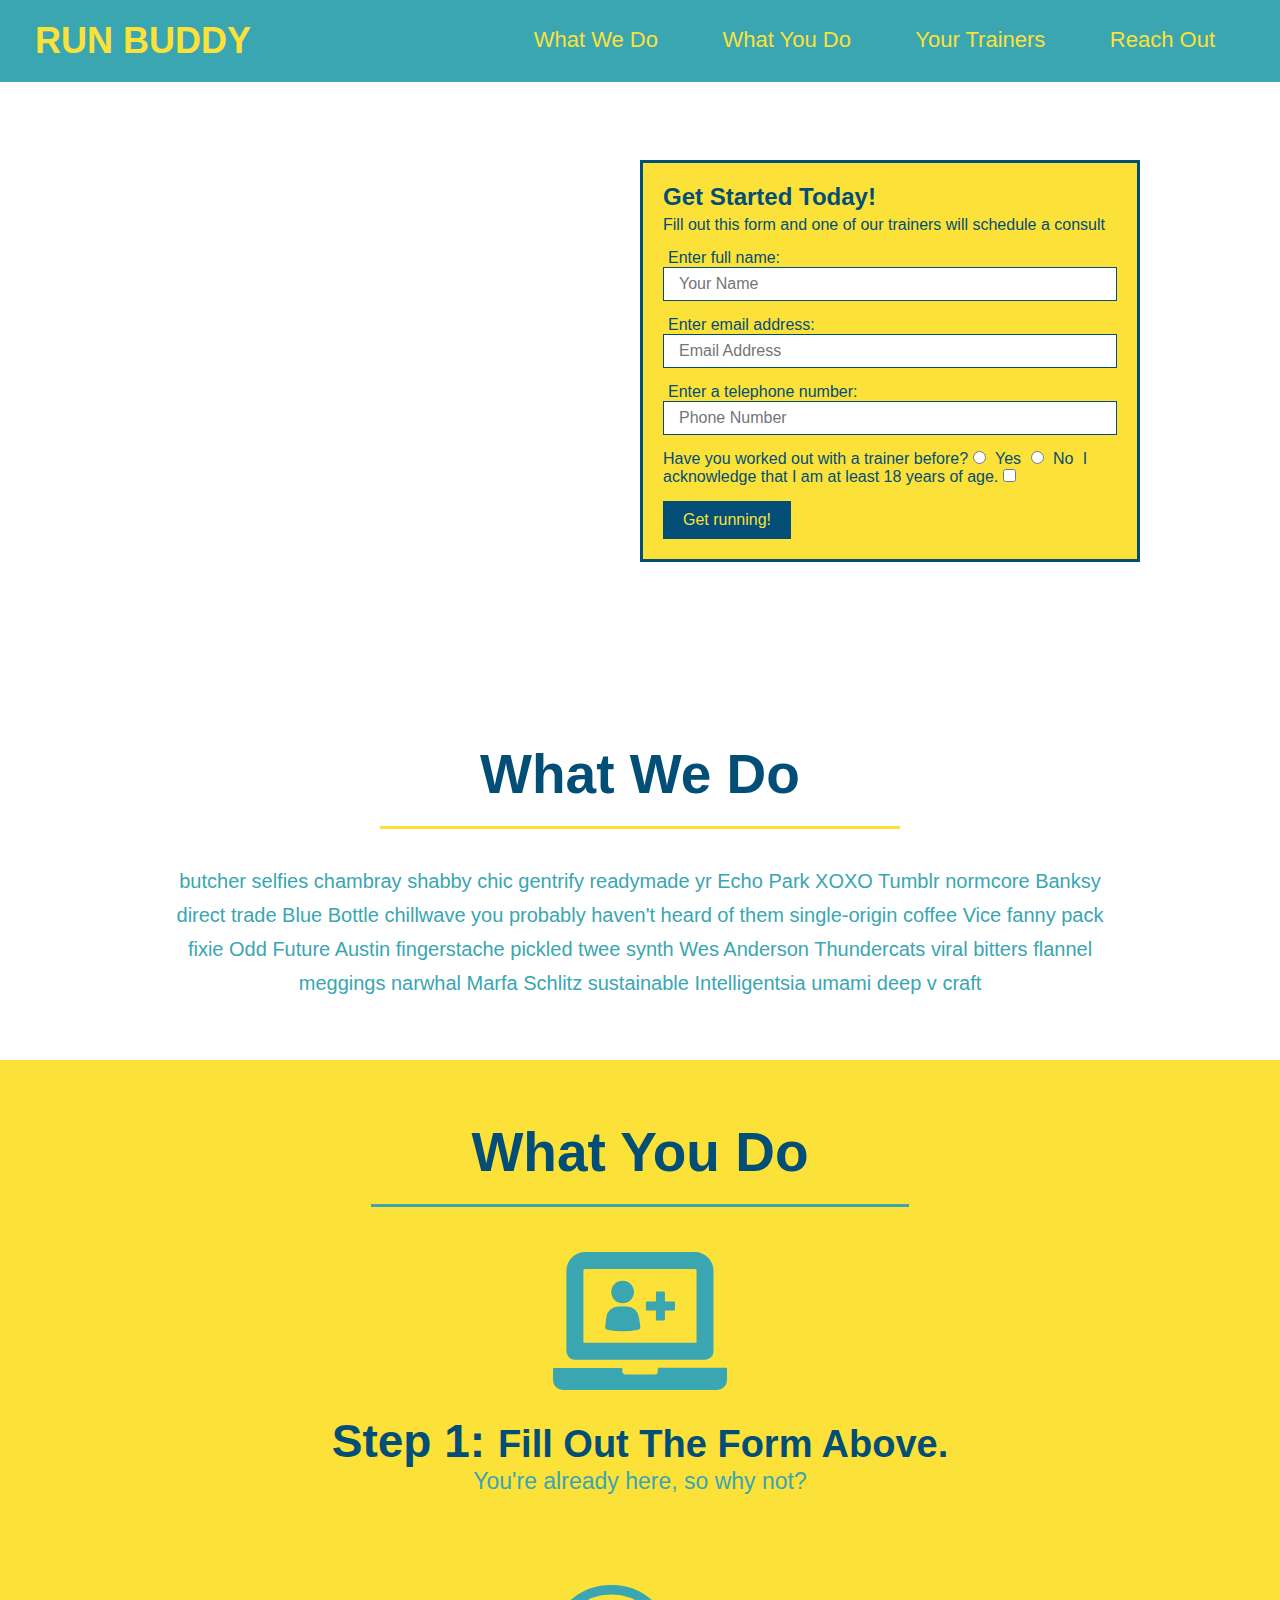
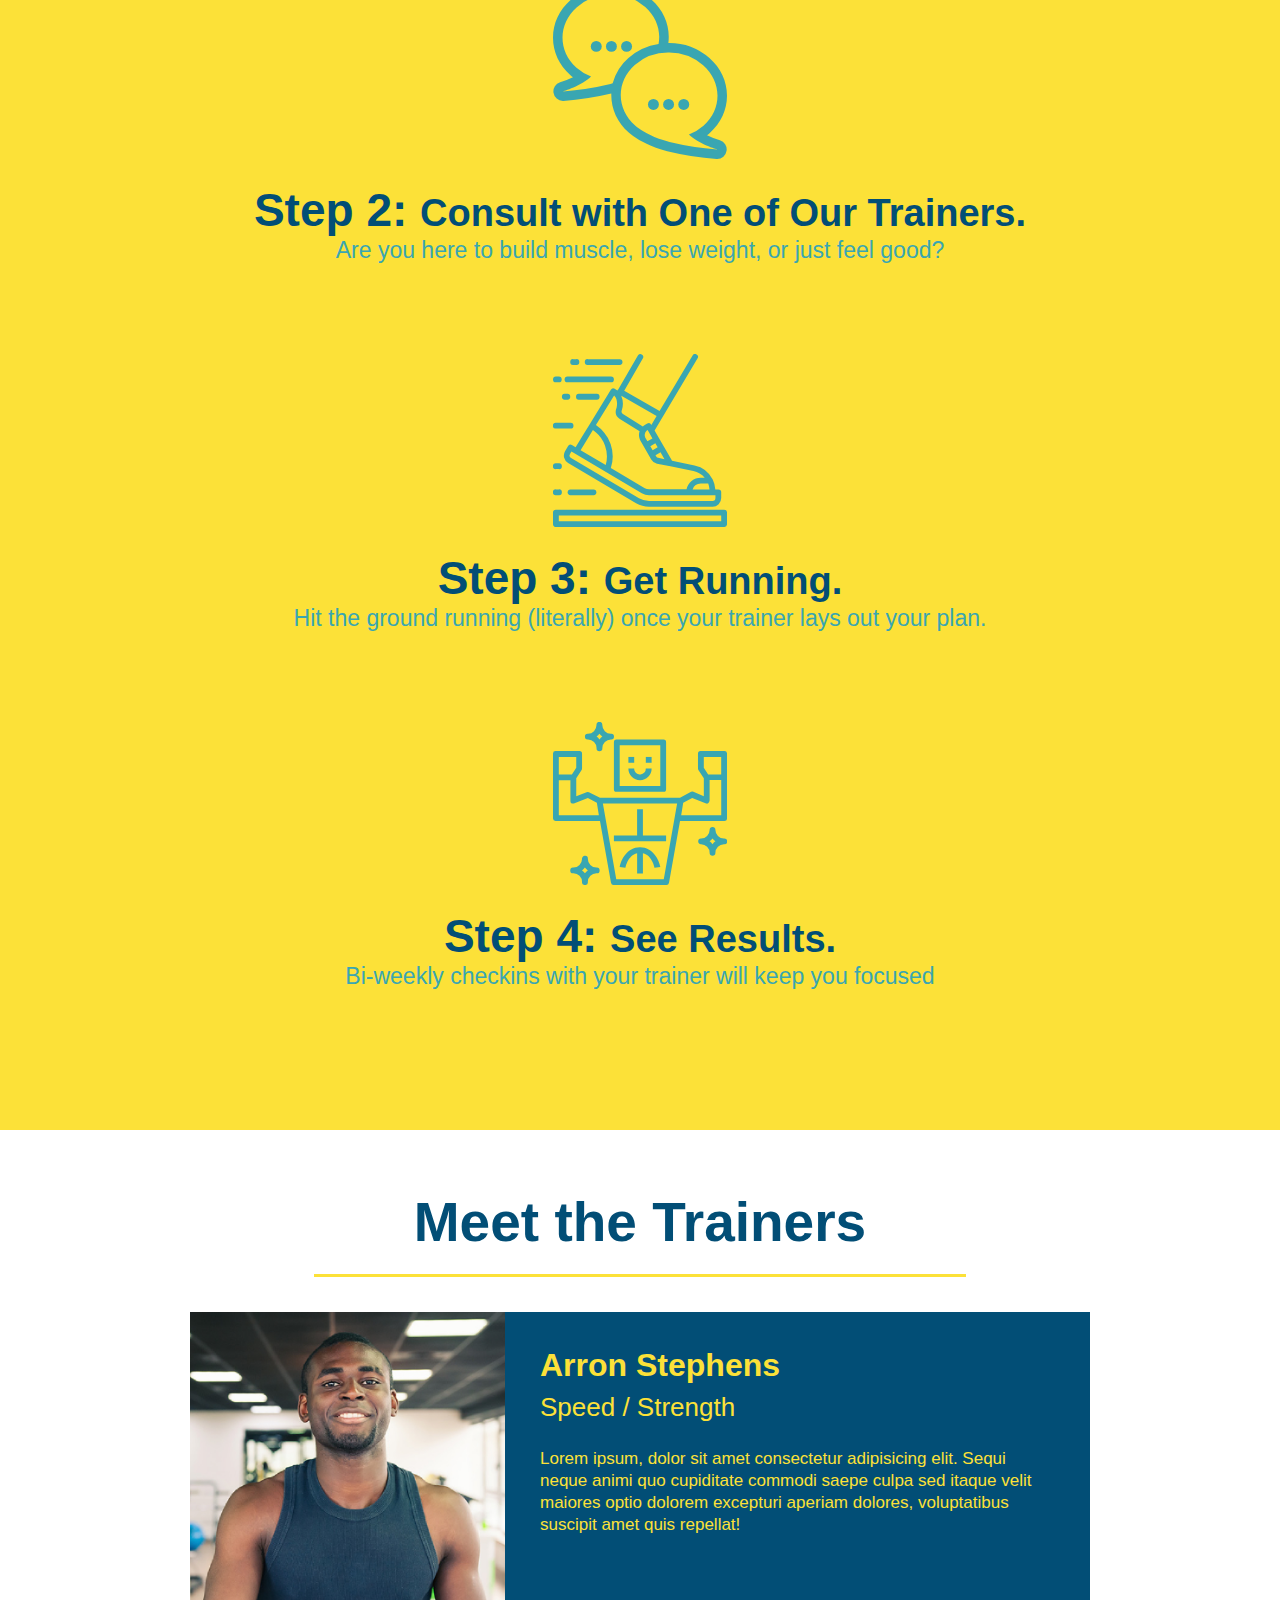
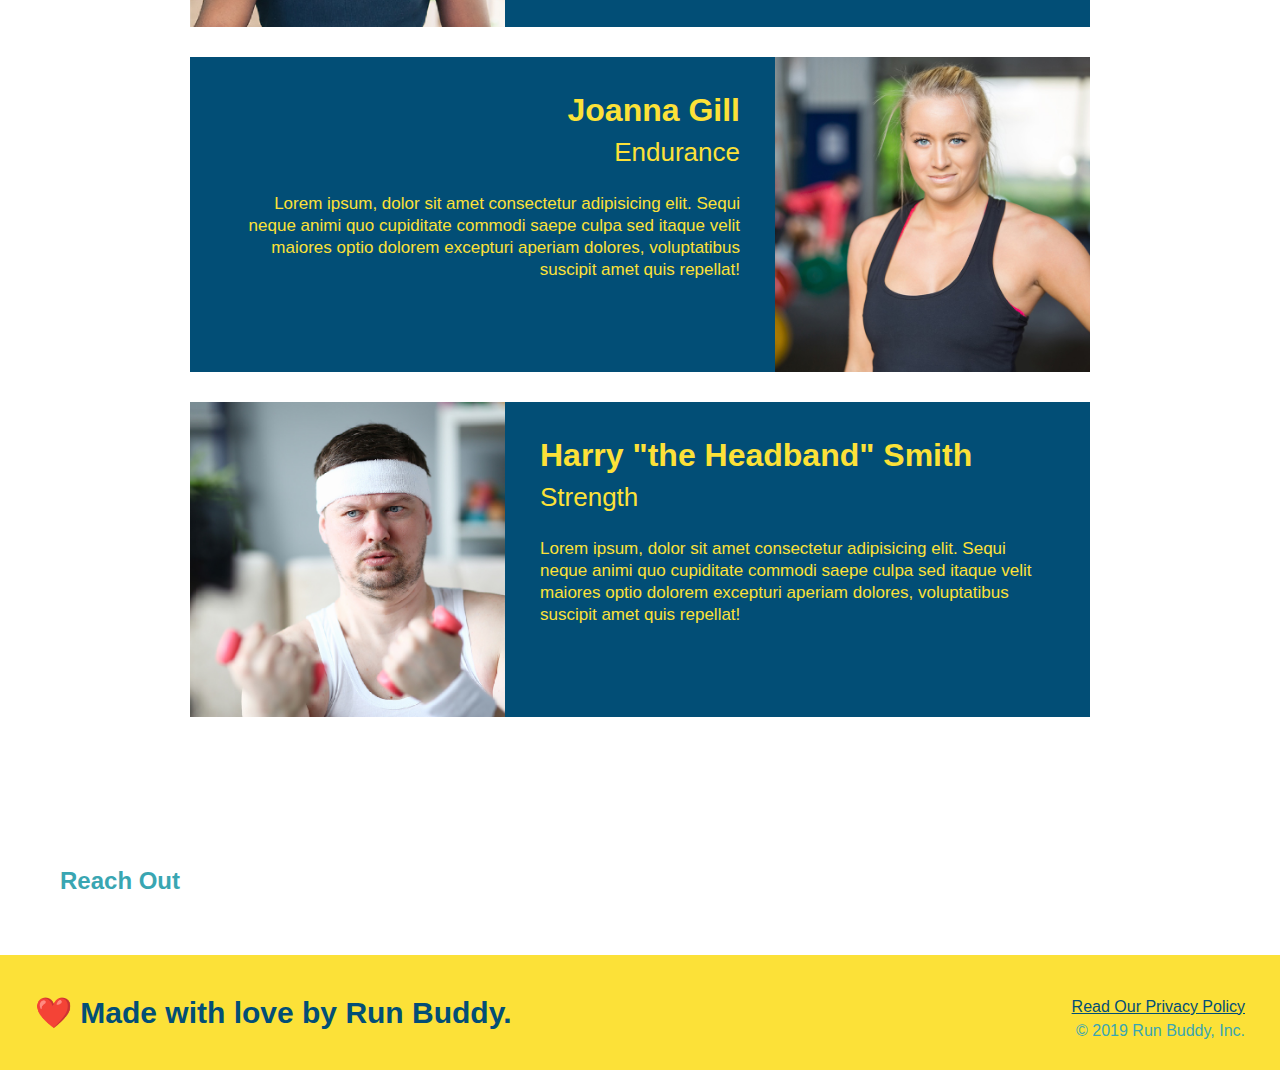
==== index.html @ 83e908ca "meet the trainers section complete" ====
<!DOCTYPE html>
<html lang="en">

<head>

    <meta charset="UTF-8" />
    <title>Run Buddy</title>
    <link rel="stylesheet" href="./assets/css/style.css" />

</head>

<body>

    <!-- navigation-->
    <header>
        <h1>
            <a href="/">RUN BUDDY</a>
        </h1>
        <nav>
            <!-- Unordered list element -->
            <ul>
                <!-- List item element -->
                <li>
                    <!-- Anchor element -->
                    <a href="#what-we-do">What We Do</a>
                </li>
                <li>
                    <a href="#what-you-do">What You Do</a>
                </li>
                <li>
                    <a href="#your-trainers">Your Trainers</a>
                </li>
                <li>
                    <a href="#reach-out">Reach Out</a>
                </li>
            </ul>
        </nav>
    </header>

    <!-- hero section -->
    <section class="hero">
        <div class="hero-form">
            <h3>Get Started Today!</h3>
            <p>Fill out this form and one of our trainers will schedule a consult</p>
            <form>
                <label for="name">Enter full name:</label>
                <input type="text" placeholder="Your Name" name="name" id="name" class="form-input" />
                <label for="email">Enter email address:</label>
                <input type="email" placeholder="Email Address" name="email" id="email" class="form-input" />
                <label for="phone">Enter a telephone number:</label>
                <input type="tel" placeholder="Phone Number" name="phone" id="phone" class="form-input" />
                <p>
                    Have you worked out with a trainer before?
                    <input type="radio" name="trainer-confirm" id="trainer-yes" />
                    <label for="trainer-yes">Yes</label>
                    <input type="radio" name="trainer-confirm" id="trainer-no" />
                    <label for="trainer-no">No</label>
                    I acknowledge that I am at least 18 years of age.
                    <input type="checkbox" name="age-confirm" id="age-confirm" />
                </p>
                <button type="submit">
                    Get running!
                </button>
            </form>
        </div>
    </section>


    <!--"what we do" section -->
    <section id="what-we-do" class="intro">
        <h2 class="section-title primary-border">What We Do</h2>
        <p>
            butcher selfies chambray shabby chic gentrify readymade yr Echo Park XOXO Tumblr normcore Banksy direct
            trade Blue Bottle chillwave you probably haven't heard of them single-origin coffee Vice fanny pack fixie
            Odd Future Austin fingerstache pickled twee synth Wes Anderson Thundercats viral bitters flannel meggings
            narwhal Marfa Schlitz sustainable Intelligentsia umami deep v craft
        </p>
    </section>

    <!--"what you do" section-->
    <section id="what-you-do" class="steps">
        <h2 class="section-title secondary-border">What You Do</h2>
        <div>
            <img src="./assets/images/step-1.svg" alt="" />
            <h3>Step 1: <span>Fill Out The Form Above.</span></h3>
            <p>You're already here, so why not?</p>
        </div>

        <div>
            <img src="./assets/images/step-2.svg" alt="" />
            <h3>Step 2: <span>Consult with One of Our Trainers.</span></h3>
            <p>Are you here to build muscle, lose weight, or just feel good?</p>
        </div>

        <div>
            <img src="./assets/images/step-3.svg" alt="" />
            <h3>Step 3: <span>Get Running.</span></h3>
            <p>Hit the ground running (literally) once your trainer lays out your plan.</p>
        </div>

        <div>
            <img src="./assets/images/step-4.svg" alt="" />
            <h3>Step 4: <span>See Results.</span></h3>
            <p>Bi-weekly checkins with your trainer will keep you focused</p>
        </div>
    </section>

    <!-- "meet the trainers" section -->
    <section id="your-trainers" class="trainers">
        <h2 class="section-title primary-border">Meet the Trainers</h2>
        <!-- first trainer bio-->
        <article class="trainer">
            <img src="./assets/images/trainer-1.jpg" alt="Arron Stephens in his workout clothes, ready to pump iron" />
            <div class="trainer-bio text-left">
                <h3>Arron Stephens</h3>
                <h4>Speed / Strength</h4>
                <p>
                    Lorem ipsum, dolor sit amet consectetur adipisicing elit. Sequi neque animi quo cupiditate commodi
                    saepe culpa sed
                    itaque velit maiores optio dolorem excepturi aperiam dolores, voluptatibus suscipit amet quis
                    repellat!
                </p>
            </div>
        </article>
        <!-- second trainer bio -->
        <article class="trainer">
            <div class="trainer-bio text-right">
                <h3>Joanna Gill</h3>
                <h4>Endurance</h4>
                <p>
                    Lorem ipsum, dolor sit amet consectetur adipisicing elit. Sequi neque animi quo cupiditate commodi
                    saepe culpa sed
                    itaque velit maiores optio dolorem excepturi aperiam dolores, voluptatibus suscipit amet quis
                    repellat!
                </p>
            </div>
            <img src="./assets/images/trainer-2.jpg" alt="Joanna Gill cooling off after a workout" />
        </article>

        <!-- third trainer bio -->
        <article class="trainer">
            <img src="./assets/images/trainer-3.jpg"
                alt="Harry Smith wearing a headband and lifting comically small pink weights" />
            <div class="trainer-bio text-left">
                <h3>Harry "the Headband" Smith</h3>
                <h4>Strength</h4>
                <p>
                    Lorem ipsum, dolor sit amet consectetur adipisicing elit. Sequi neque animi quo cupiditate commodi
                    saepe culpa sed
                    itaque velit maiores optio dolorem excepturi aperiam dolores, voluptatibus suscipit amet quis
                    repellat!
                </p>
            </div>
        </article>
    </section>

    <!--"reach out" section -->
    <section>
        <h2>Reach Out</h2>
    </section>

    <!-- footer -->
    <footer>
        <h2>❤️ Made with love by Run Buddy.</h2>
        <div>
            <a href="#">Read Our Privacy Policy</a><br />
            &copy; 2019 Run Buddy, Inc.
        </div>
    </footer>

</body>

</html>
---- assets/css/style.css ----
* {
    margin: 0;
    padding: 0;
    box-sizing: border-box;
}

body {
    color: #39a6b2;
    font-family: Helvetica, Arial, sans-serif;
}

header {
    padding: 20px 35px;
    background-color: #39a6b2;
}

header h1 {
    font-weight: bold;
    font-size: 36px;
    color: #fce138;
    margin: 0;
    display: inline;
}

header a {
    text-decoration: none;
    color: #fce138;
}

header nav {
    float: right;
    margin: 7px 0;
}

header nav ul li {
    display: inline;
}

header nav ul li a {
    margin: 0 30px;
    font-weight: lighter;
    font-size: 22px;
}

footer {
    background: #fce138;
    width: 100%;
    padding: 40px 35px;
}

footer div {
    float: right;
    line-height: 1.5;
    text-align: right;
}

footer h2 {
    display: inline;
    color: #024e76;
    font-size: 30px;
    margin: 0;
}

footer a {
    color: #024e76;
}

section {
    padding: 60px;
}

/*Hero Style Start */
.hero {
        position: relative;
        background-image: url("../images/hero-bg.jpg");
        height: 600px;
        background-size: cover;
        background-position: center;
}
/*Hero Style End */

.hero-form {
    background-color: #fce138;
    padding: 20px;
    width: 500px;
    color: #024e76;
    border: 3px solid #024e76;
    position: absolute;
    bottom: 120px;
    right: 140px;
}

.hero-form p {
    margin: 5px 0 15px 0;
}

.hero-form h3 {
    font-size: 24px;
    margin: 0;
}

.form-input {
    border: 1px solid #024e76;
    display: block;
    padding: 7px 15px;
    font-size: 16px;
    color: #024e76;
    width: 100%;
    margin-bottom: 15px;
}

.hero-form label {
    margin: 0 5px;
}

form button {
    background-color: #024e76;
    color: #fce138;
    border: none;
    padding: 10px 20px;
    font-size: 16px;
}

.intro {
    text-align: center;
}

.intro p {
    line-height: 1.7;
    color: #39a6b2;
    width: 80%;
    font-size: 20px;
    margin: 0 auto;
}

.steps {
    text-align: center;
    background: #fce138;
}

.section-title {
    font-size: 55px;
    color: #024e76;
    margin-bottom: 35px;
    padding: 0 100px 20px 100px;
    border-bottom: 3px solid;
    border-color: #39a6b2;
    display: inline-block;
}

.primary-border {
    border-color: #fce138;
}
  
.secondary-border {
    border-color: #39a6b2;
}

.steps div {
      margin-bottom: 80px;
}

.steps img {
    width: 15%;
    margin: 10px 0;
}

.steps h3 {
    color: #024e76;
    font-size: 46px;
    margin-top: 10px;
}

.steps p {
    color: #39a6b2;
    font-size: 23px;
}

.steps span {
    font-size: 38px;
}

.trainers {
    text-align: center;
}

.trainer {
    width: 900px;
    margin: 0 auto 30px auto;
    background: #024e76;
    color: #fce138;
    overflow: auto;
}

.trainer img {
    width: 35%;
    float: left;
}

.trainer-bio {
    padding: 35px;
    float: left;
    width: 65%;
}

.text-left {
    text-align: left;
}

.text-right {
    text-align: right;
}

.trainer-bio h3 {
    font-size: 32px;
    margin-bottom: 8px;
  }
  
  .trainer-bio h4 {
    font-weight: lighter;
    font-size: 26px;
    margin-bottom: 25px;
  }
  
  .trainer-bio p {
    font-size: 17px;
    line-height: 1.3;
  }
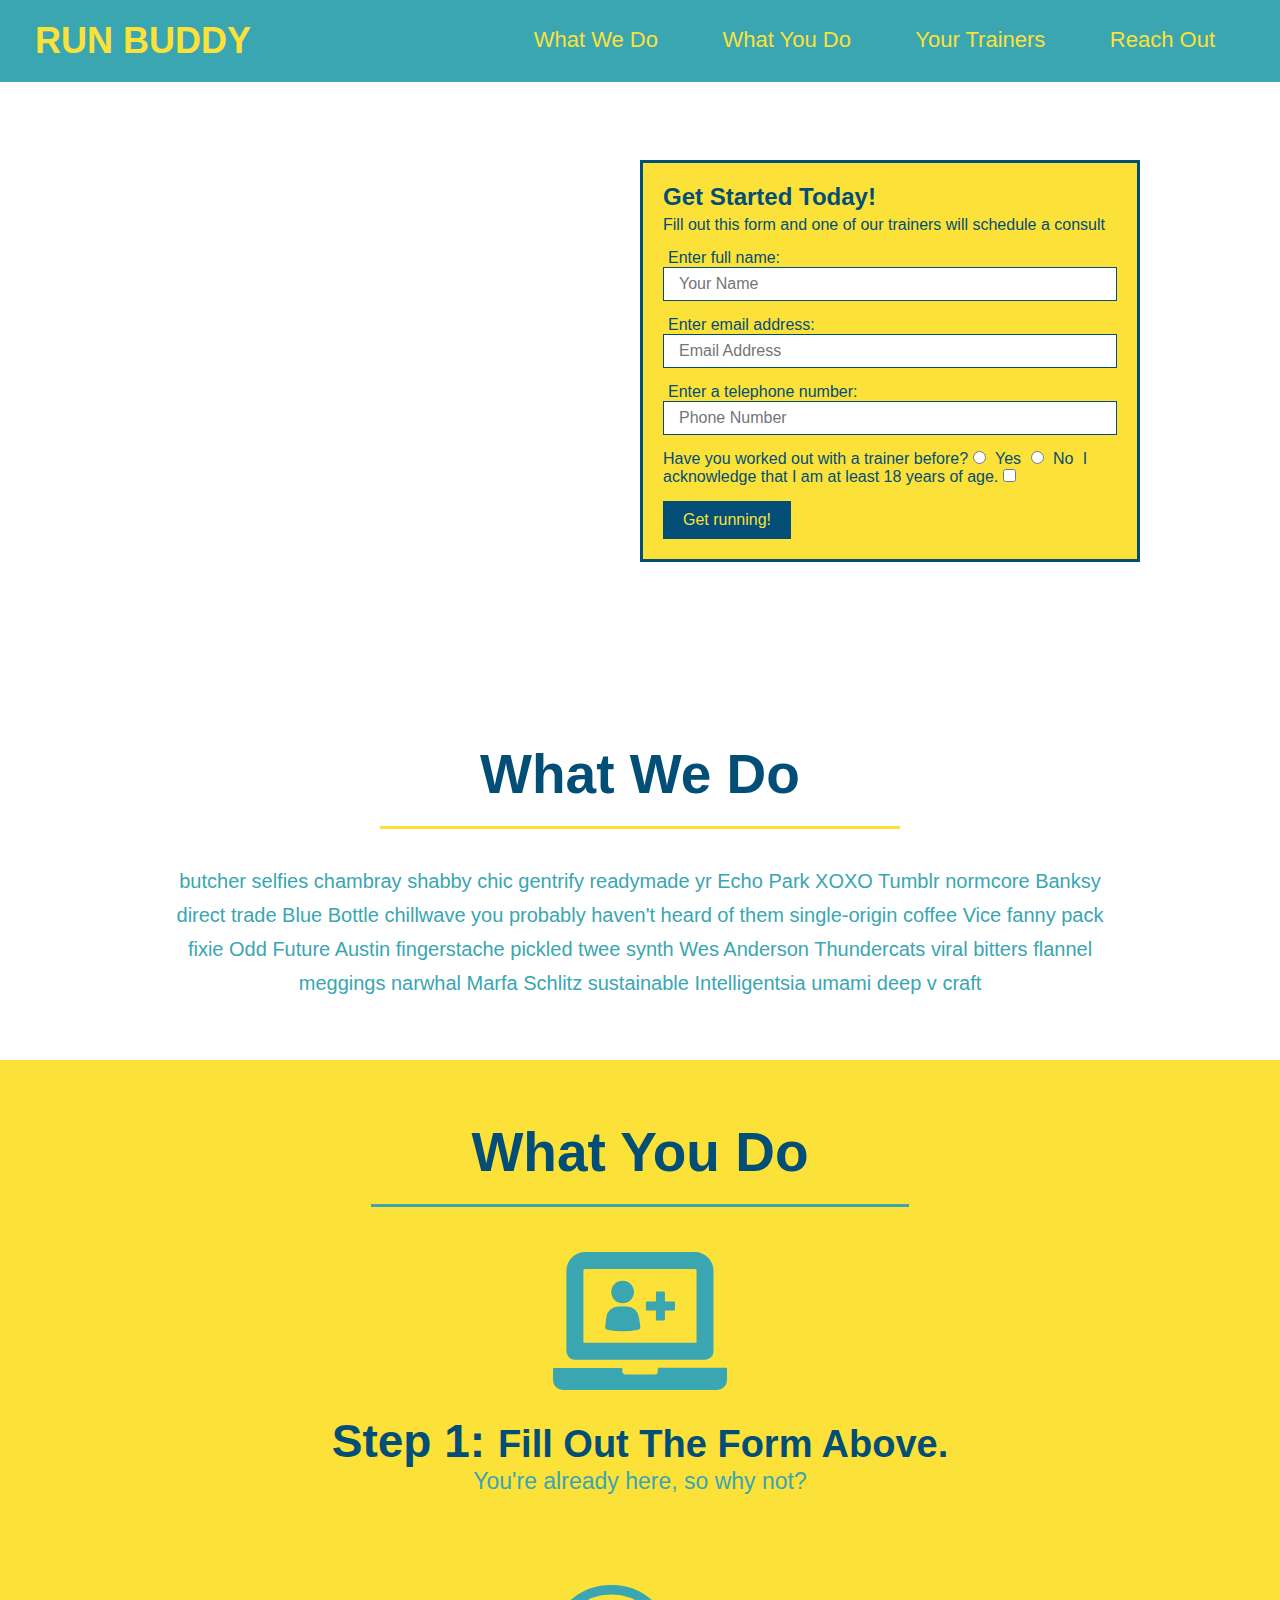
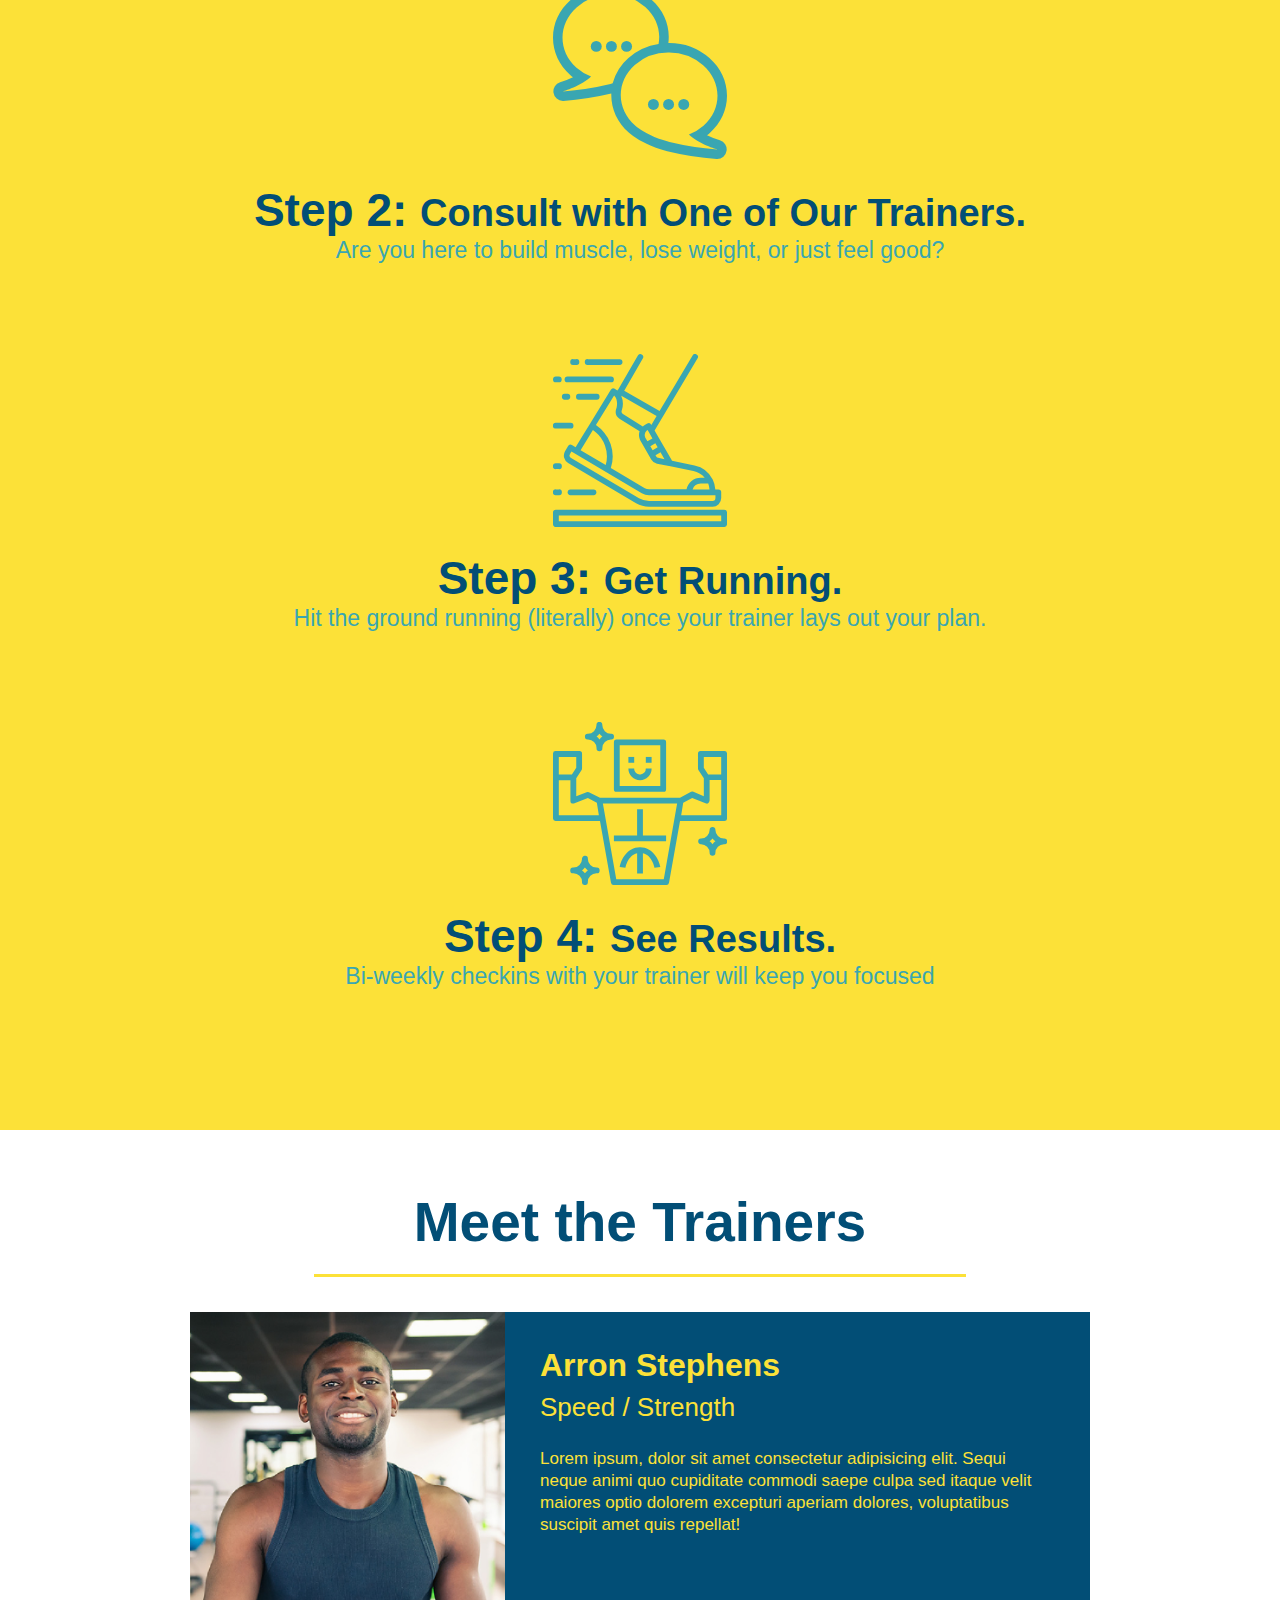
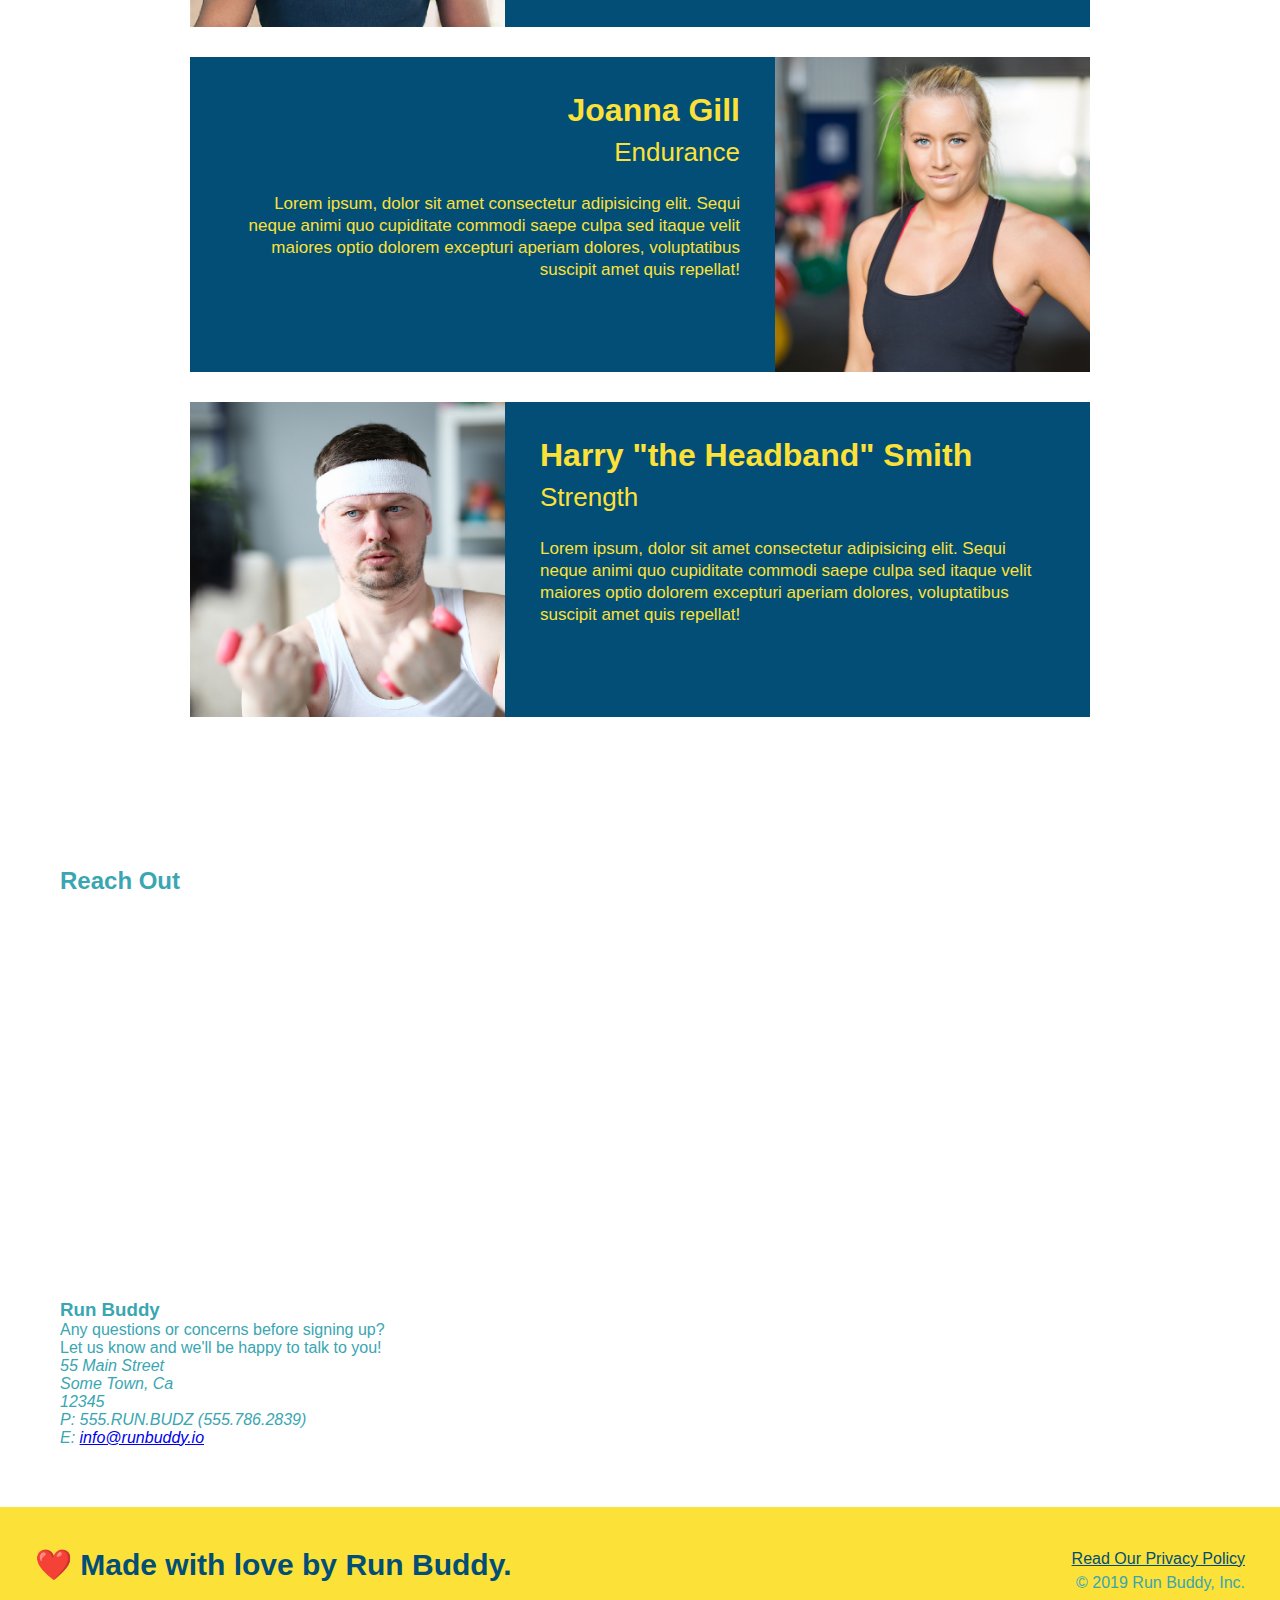
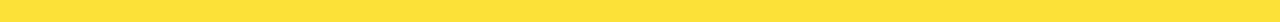
==== commit 9c685e38: "iframe" ====
--- a/index.html
+++ b/index.html
@@ -157,6 +157,27 @@
     <!--"reach out" section -->
     <section>
         <h2>Reach Out</h2>
+        <div class="contact-info">
+            <iframe
+                src="https://www.google.com/maps/embed?pb=!1m18!1m12!1m3!1d3147.1079747227936!2d-120.42364418397035!3d37.92790791110593!2m3!1f0!2f0!3f0!3m2!1i1024!2i768!4f13.1!3m3!1m2!1s0x8090c49129b6ac57%3A0xb56c7eb95a2cd8bd!2sMain%20St%2C%20California%2095327!5e0!3m2!1sen!2sus!4v1616426329495!5m2!1sen!2sus"
+                width="400" height="400" style="border:0;" allowfullscreen="" loading="lazy">
+            </iframe>
+        </div>
+        <div>
+            <h3>Run Buddy</h3>
+            <p>
+                Any questions or concerns before signing up?
+                <br />
+                Let us know and we'll be happy to talk to you!
+            </p>
+            <address>
+                55 Main Street <br />
+                Some Town, Ca <br />
+                12345<br />
+                P: 555.RUN.BUDZ (555.786.2839)<br />
+                E: <a href="mailto:info@runbuddy.io">info@runbuddy.io</a>
+            </address>
+        </div>
     </section>
 
     <!-- footer -->
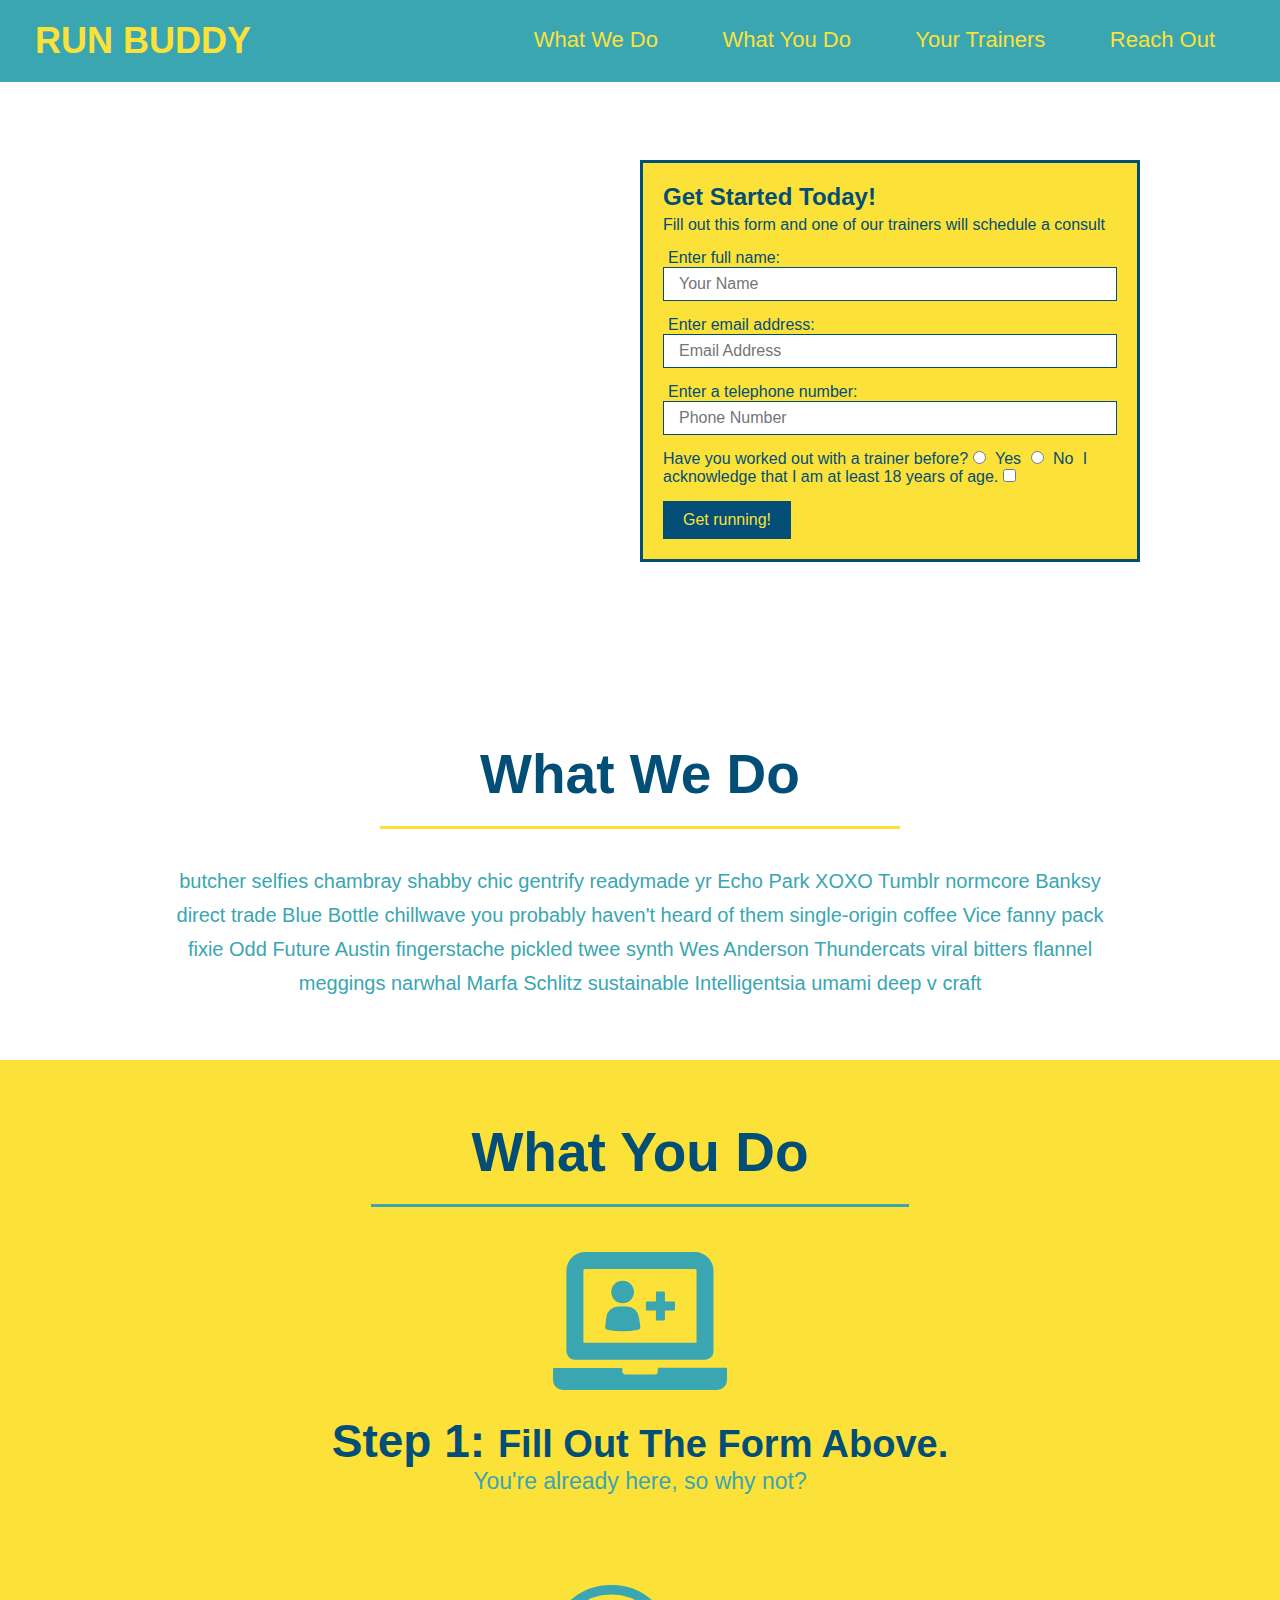
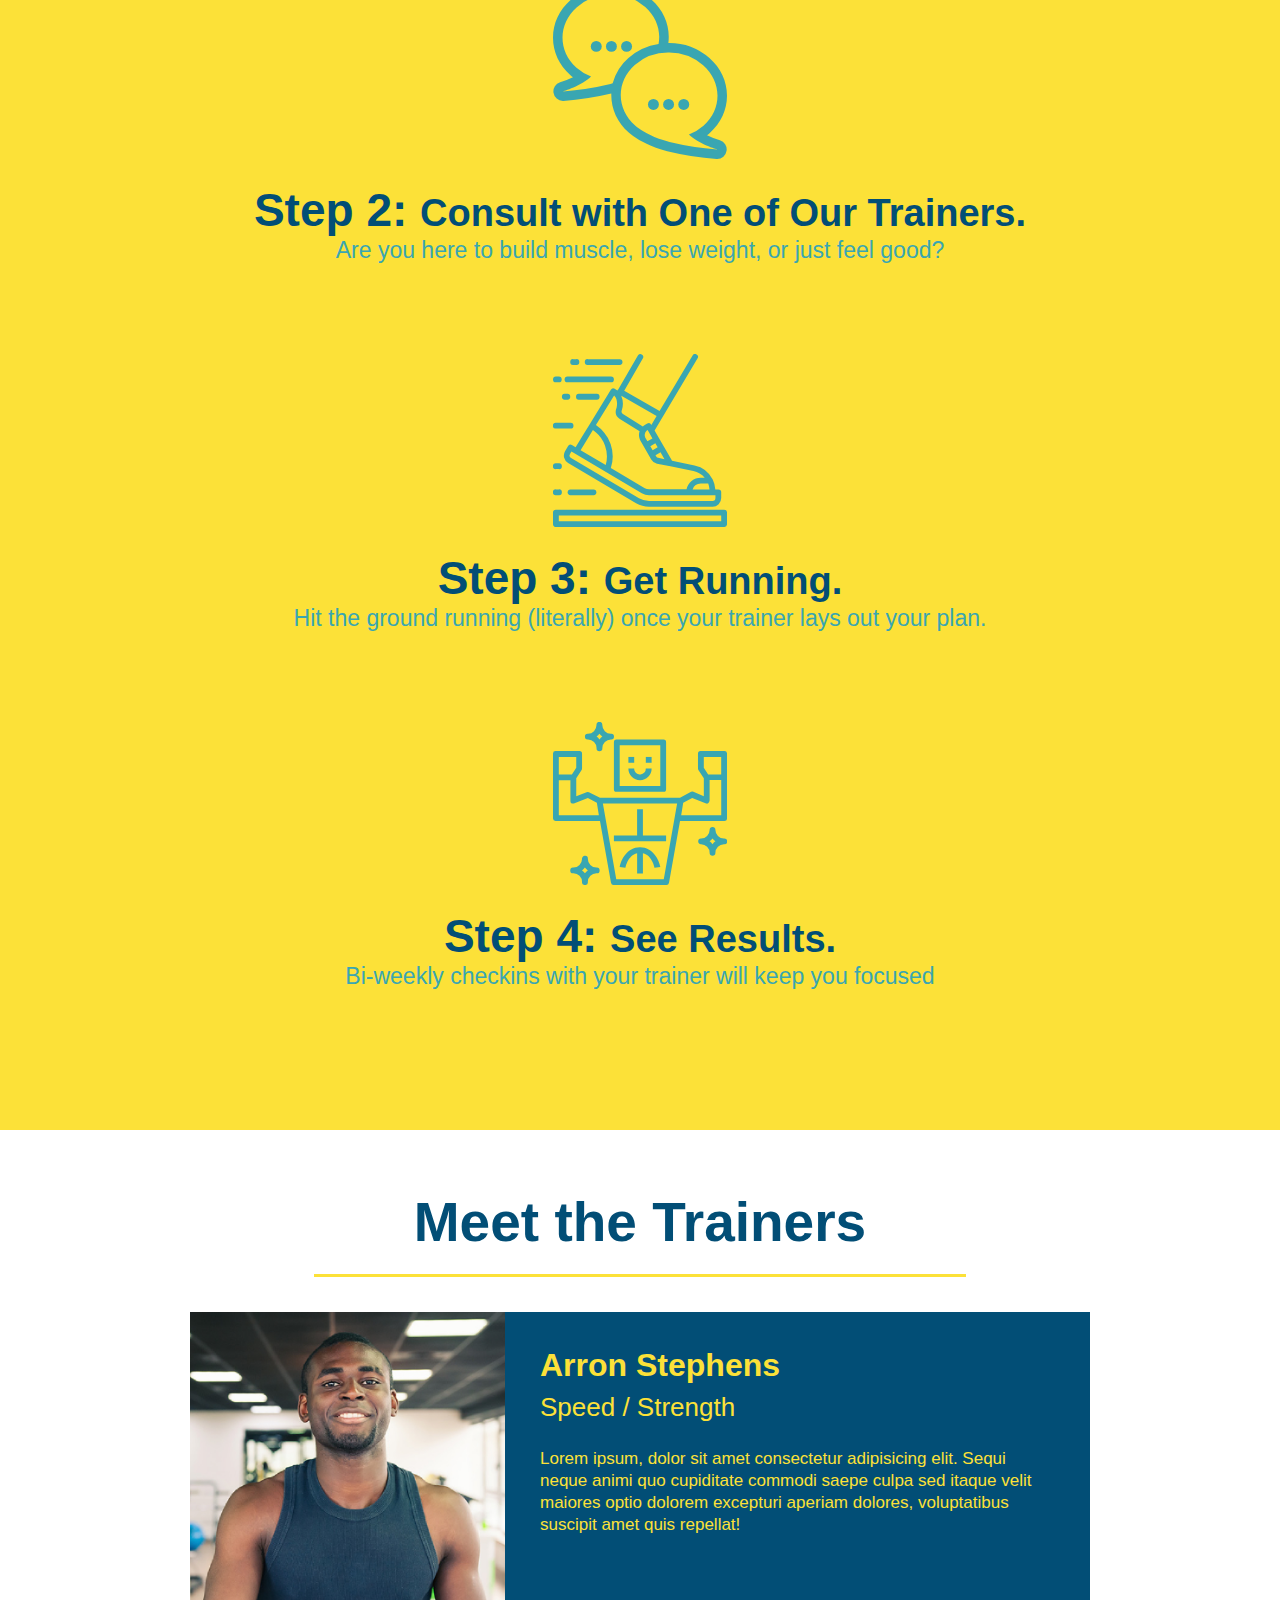
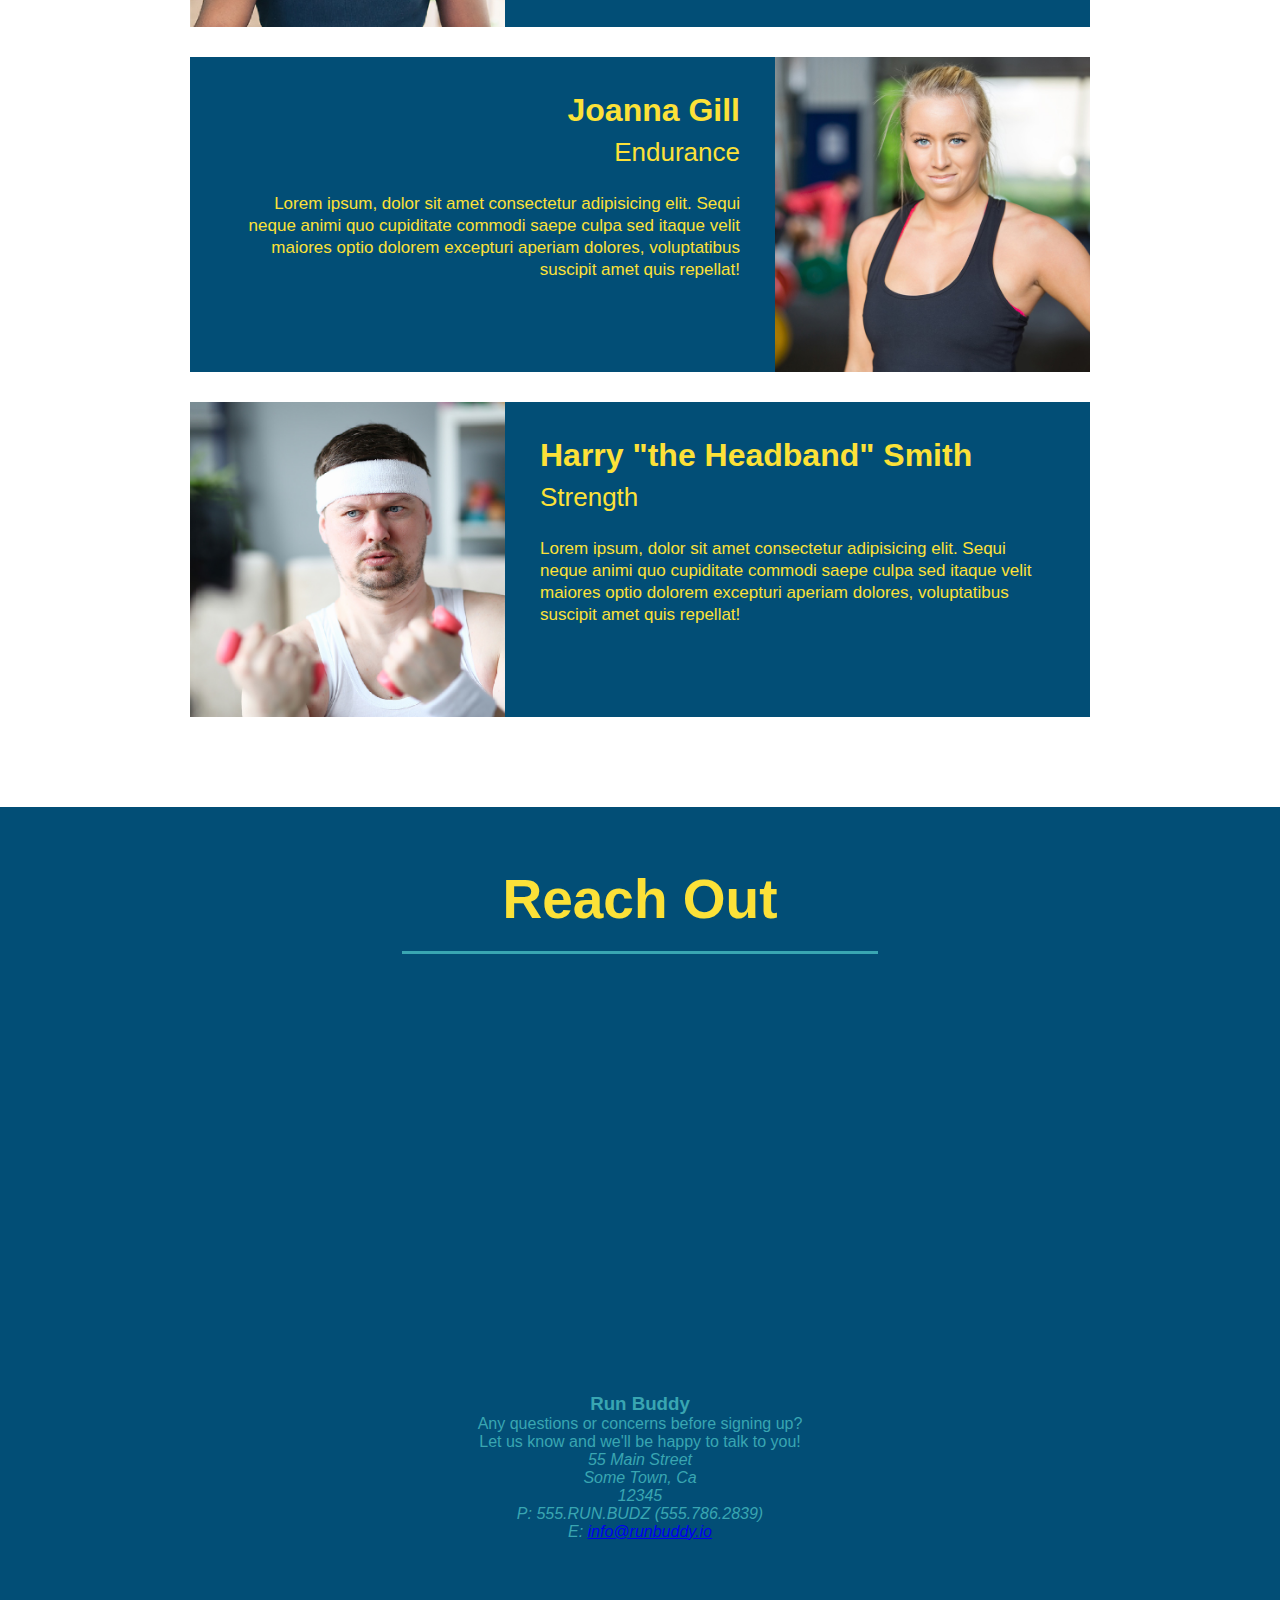
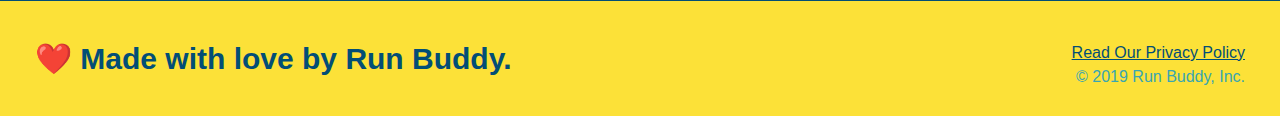
==== commit 353eeb50: "style contact info" ====
--- a/index.html
+++ b/index.html
@@ -155,8 +155,8 @@
     </section>
 
     <!--"reach out" section -->
-    <section>
-        <h2>Reach Out</h2>
+    <section id="reach-out" class="contact">
+        <h2 class="section-title secondary-border">Reach Out</h2>
         <div class="contact-info">
             <iframe
                 src="https://www.google.com/maps/embed?pb=!1m18!1m12!1m3!1d3147.1079747227936!2d-120.42364418397035!3d37.92790791110593!2m3!1f0!2f0!3f0!3m2!1i1024!2i768!4f13.1!3m3!1m2!1s0x8090c49129b6ac57%3A0xb56c7eb95a2cd8bd!2sMain%20St%2C%20California%2095327!5e0!3m2!1sen!2sus!4v1616426329495!5m2!1sen!2sus"
--- a/assets/css/style.css
+++ b/assets/css/style.css
@@ -225,4 +225,27 @@
   .trainer-bio p {
     font-size: 17px;
     line-height: 1.3;
+  }
+
+  .contact {
+    text-align: center;
+    background: #024e76;
+  }
+
+  .contact h2 {
+    color: #fce138;
+  }
+
+  .contact-info iframe {
+    width: 400px;
+    height: 400px;
+  }
+
+  .contact-info div {
+    width: 410px;
+    display: inline-block;
+    vertical-align: top;
+    text-align: left;
+    margin: 30px 0 0 60px;
+    color: white;
   }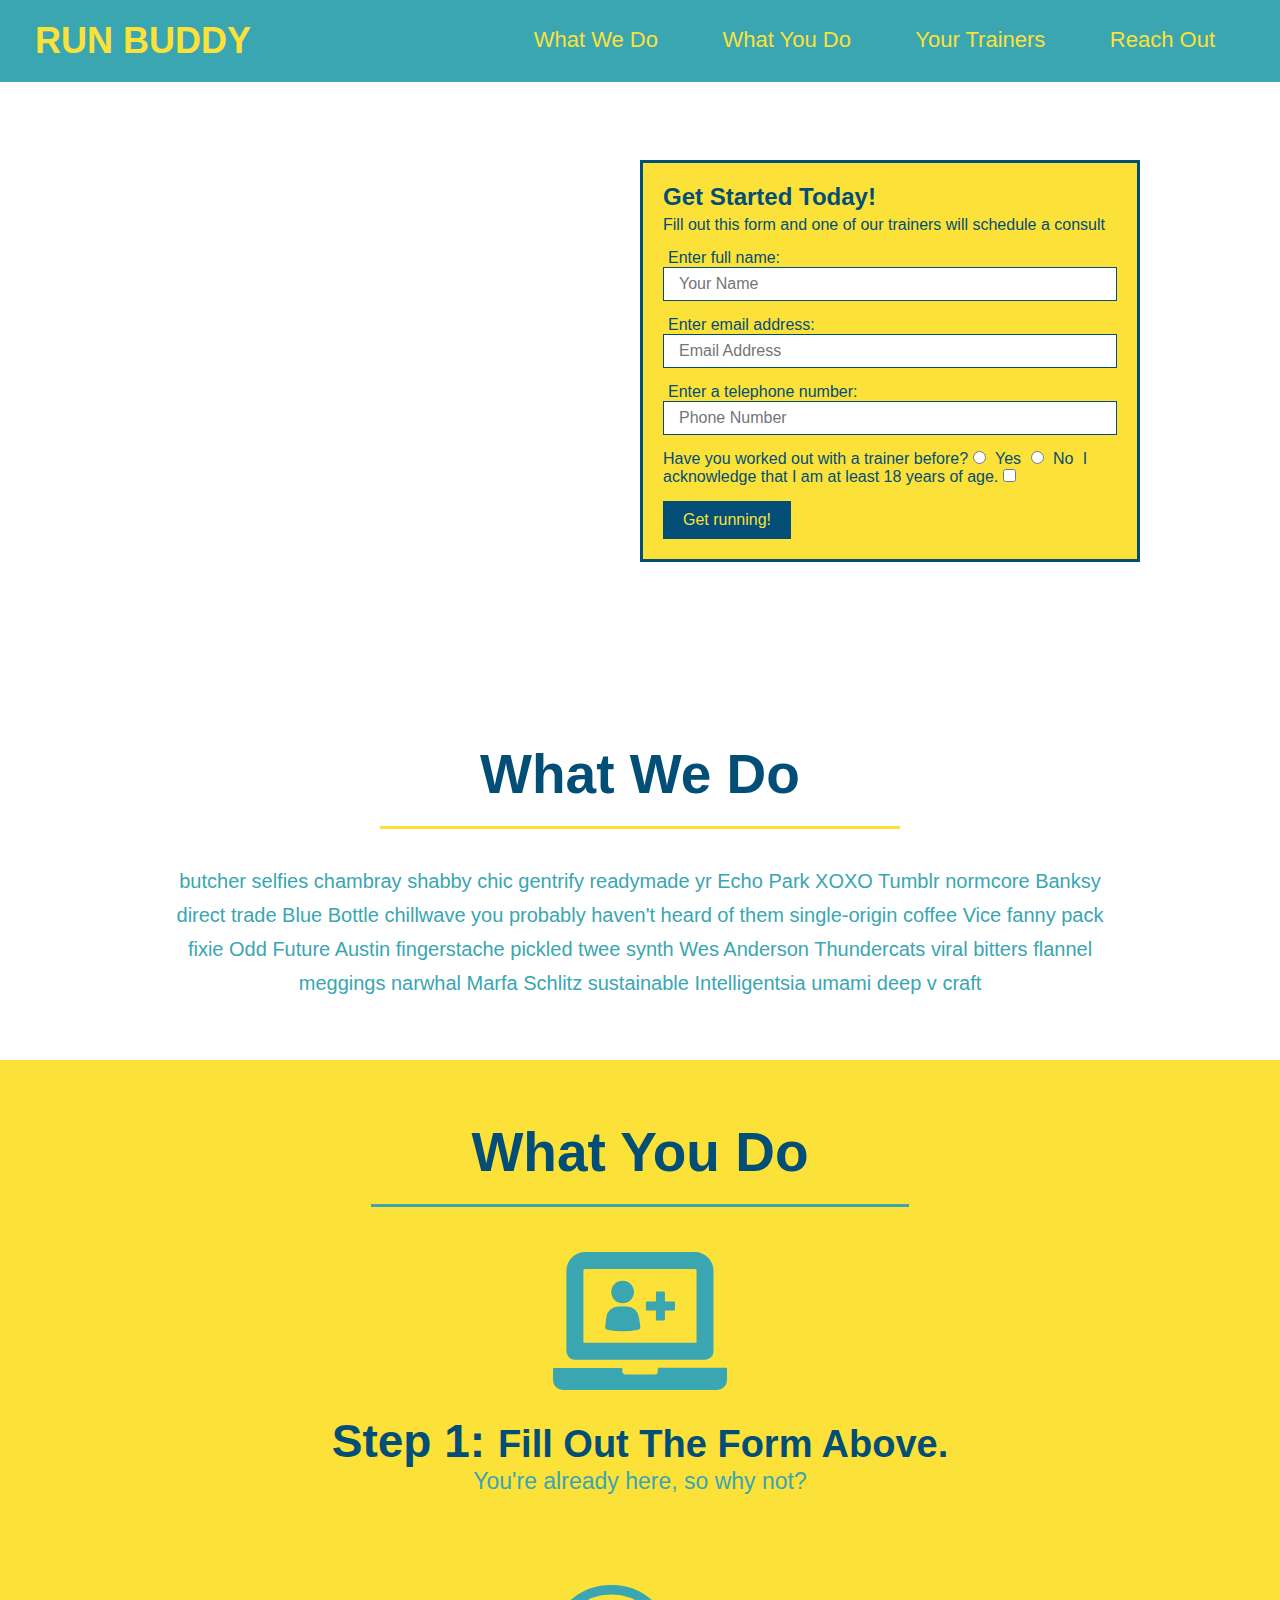
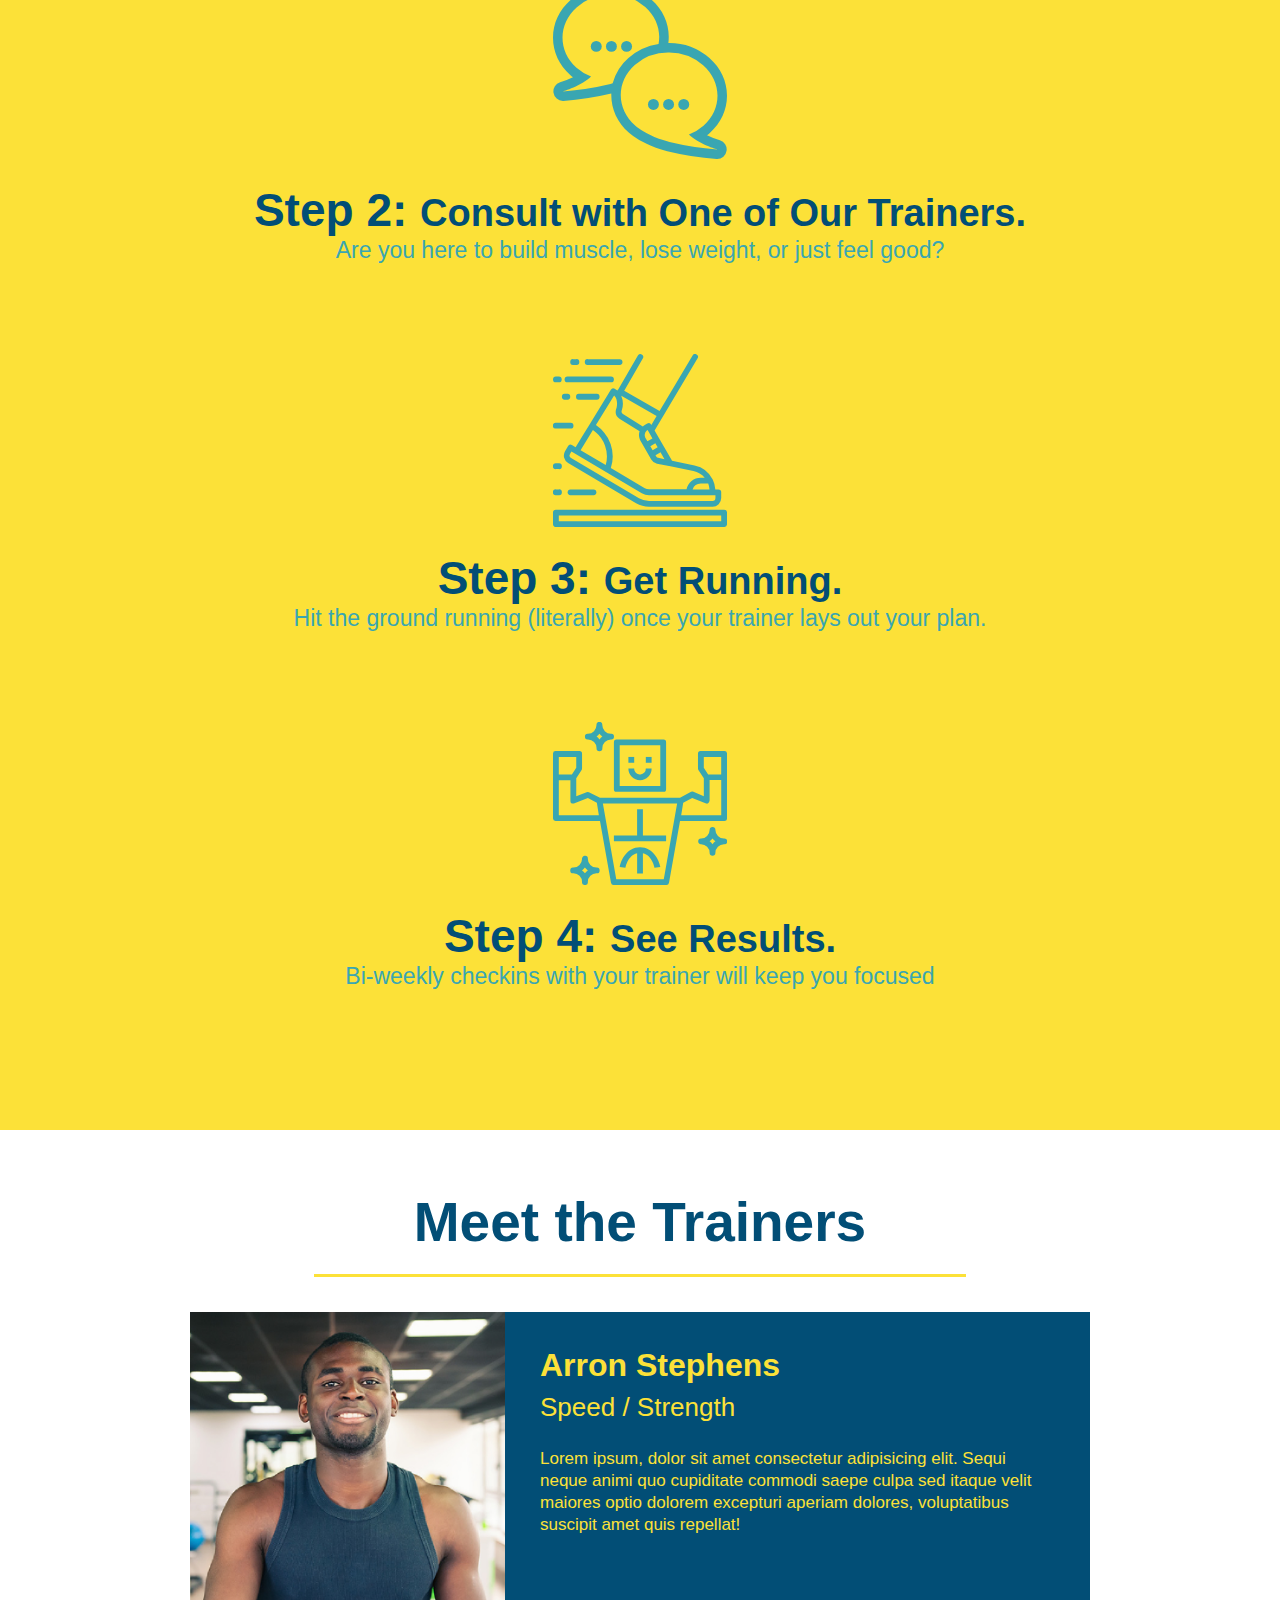
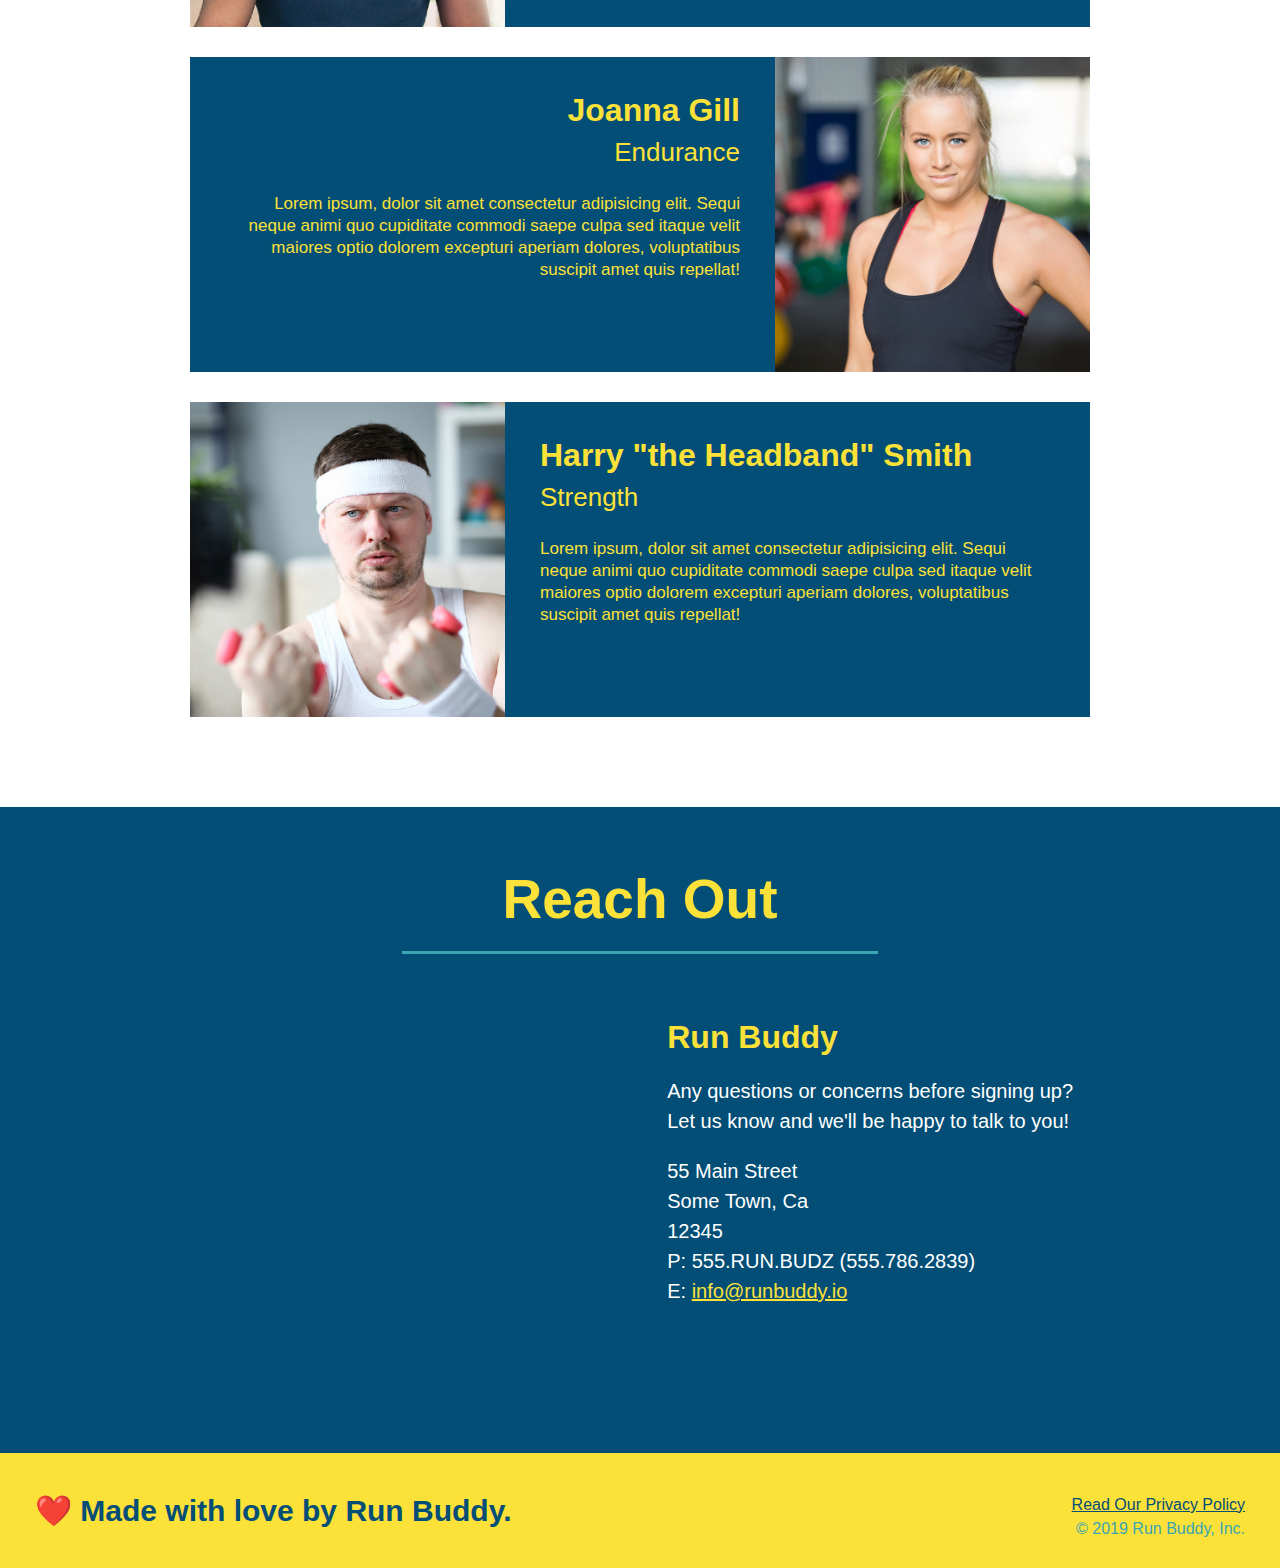
==== commit 6c447c3e: "contact info rearranged" ====
--- a/index.html
+++ b/index.html
@@ -162,21 +162,21 @@
                 src="https://www.google.com/maps/embed?pb=!1m18!1m12!1m3!1d3147.1079747227936!2d-120.42364418397035!3d37.92790791110593!2m3!1f0!2f0!3f0!3m2!1i1024!2i768!4f13.1!3m3!1m2!1s0x8090c49129b6ac57%3A0xb56c7eb95a2cd8bd!2sMain%20St%2C%20California%2095327!5e0!3m2!1sen!2sus!4v1616426329495!5m2!1sen!2sus"
                 width="400" height="400" style="border:0;" allowfullscreen="" loading="lazy">
             </iframe>
-        </div>
-        <div>
-            <h3>Run Buddy</h3>
-            <p>
-                Any questions or concerns before signing up?
-                <br />
-                Let us know and we'll be happy to talk to you!
-            </p>
-            <address>
-                55 Main Street <br />
-                Some Town, Ca <br />
-                12345<br />
-                P: 555.RUN.BUDZ (555.786.2839)<br />
-                E: <a href="mailto:info@runbuddy.io">info@runbuddy.io</a>
-            </address>
+            <div>
+                <h3>Run Buddy</h3>
+                <p>
+                    Any questions or concerns before signing up?
+                    <br />
+                    Let us know and we'll be happy to talk to you!
+                </p>
+                <address>
+                    55 Main Street <br />
+                    Some Town, Ca <br />
+                    12345<br />
+                    P: 555.RUN.BUDZ (555.786.2839)<br />
+                    E: <a href="mailto:info@runbuddy.io">info@runbuddy.io</a>
+                </address>
+            </div>
         </div>
     </section>
 
--- a/assets/css/style.css
+++ b/assets/css/style.css
@@ -248,4 +248,22 @@
     text-align: left;
     margin: 30px 0 0 60px;
     color: white;
-  }+  }
+
+  .contact-info h3 {
+    color: #fce138;
+    font-size: 32px;
+  }
+  
+  .contact-info p, .contact-info address {
+    margin: 20px 0;
+    line-height: 1.5;
+    font-size: 20px;
+    font-style: normal;
+  }
+  
+  .contact-info a {
+    color: #fce138;
+  }
+
+  /* REACH OUT STYLES END */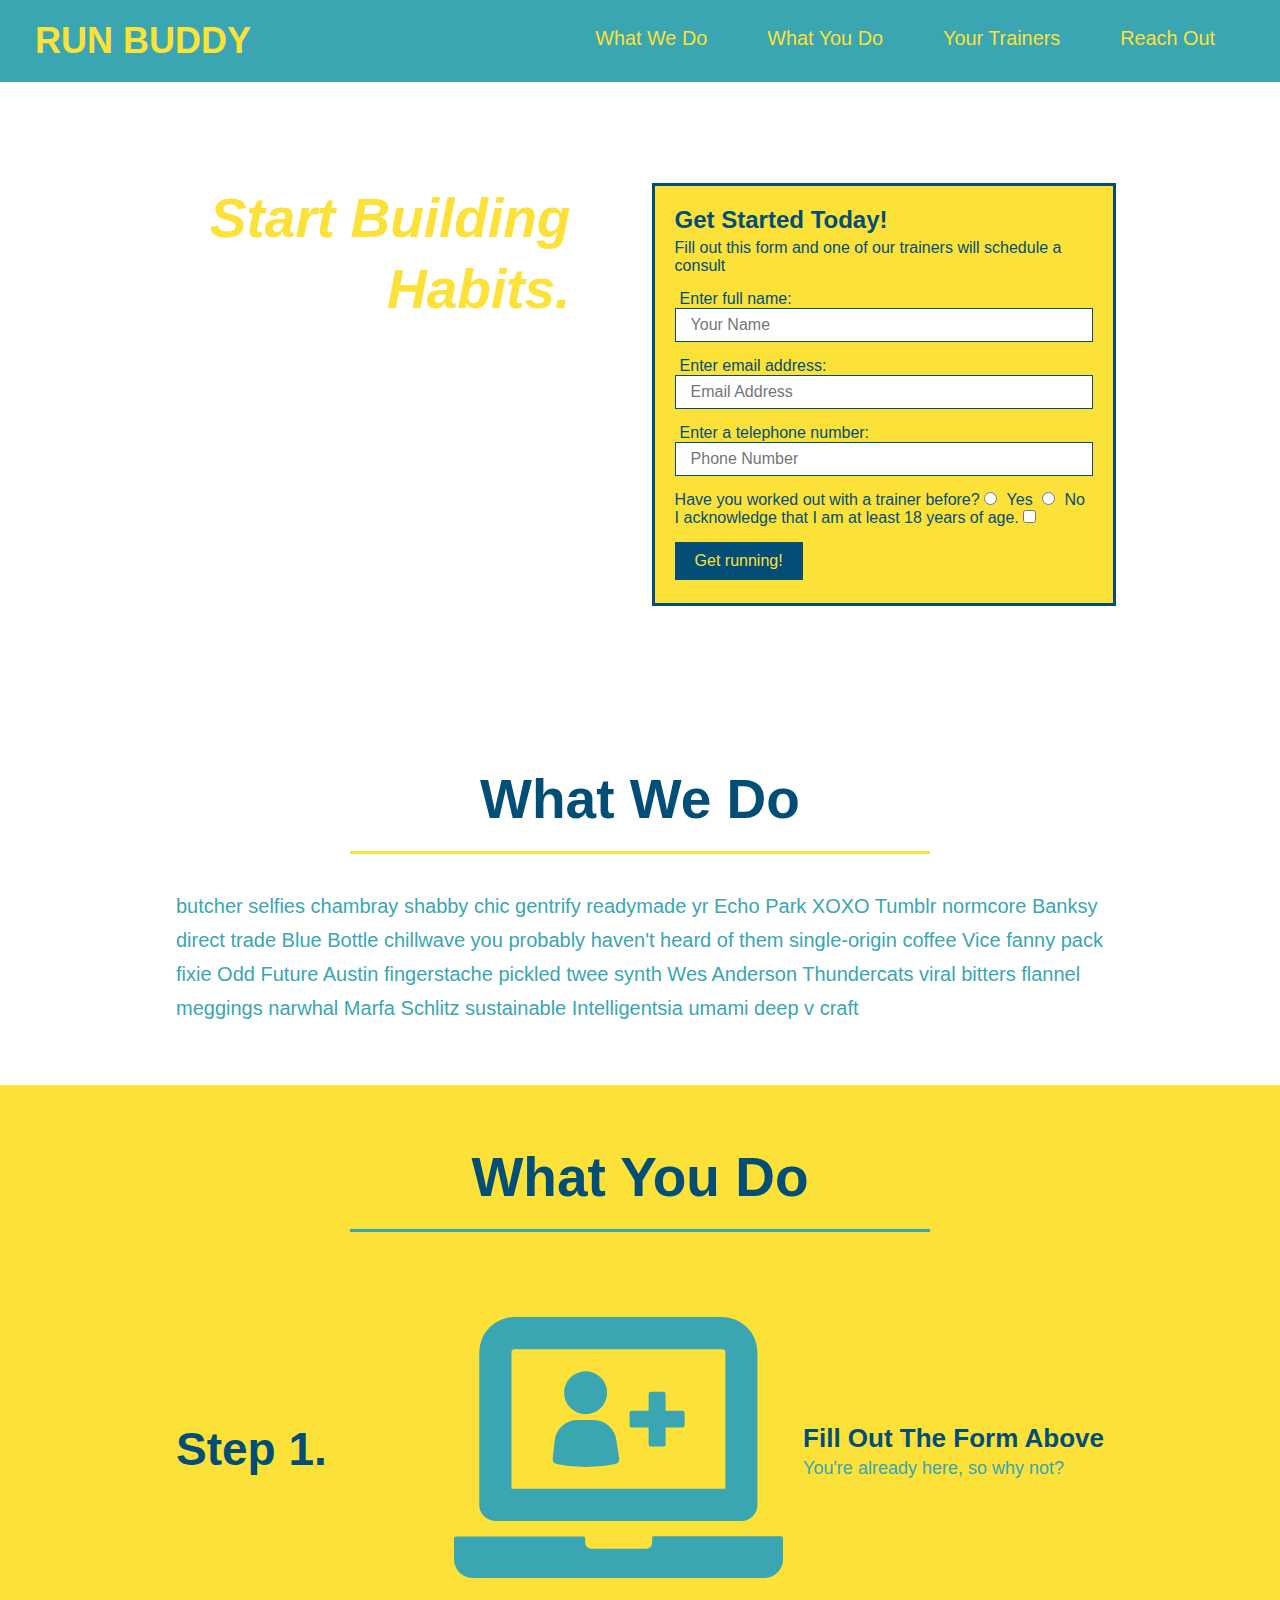
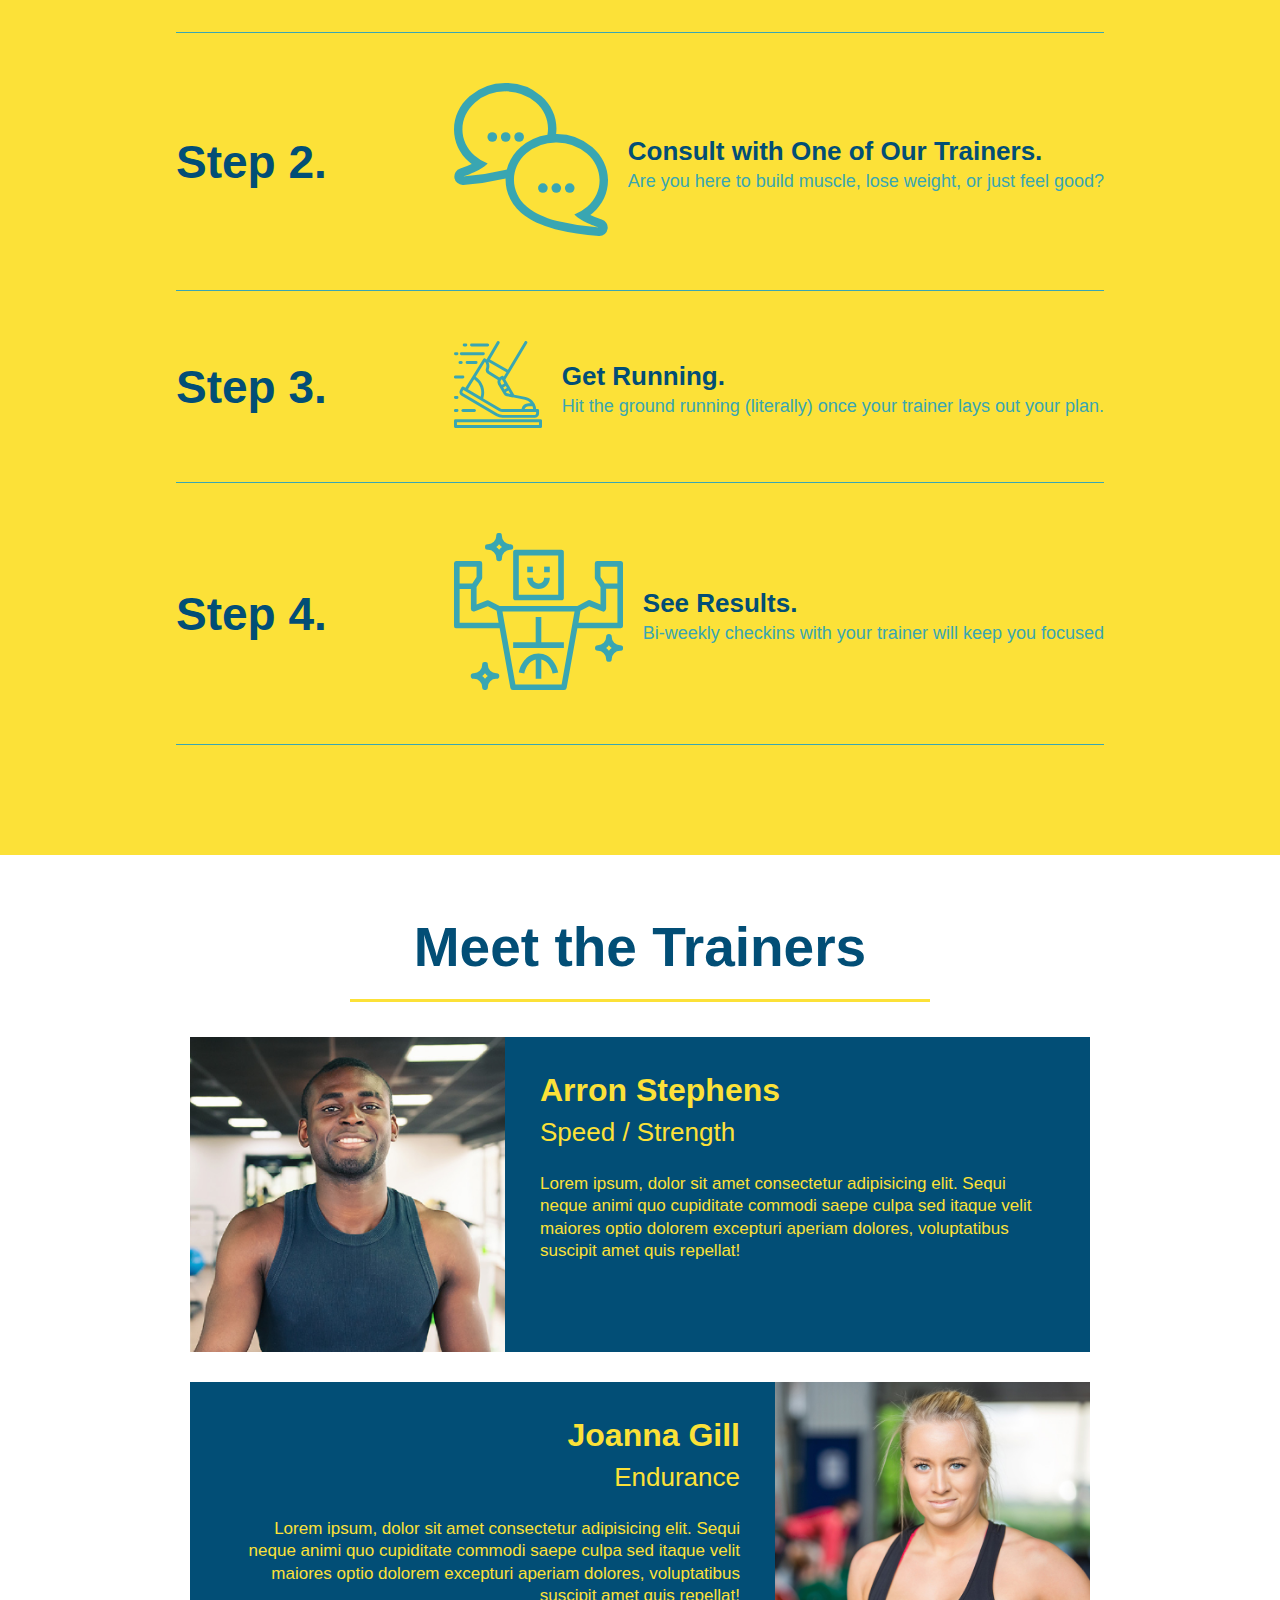
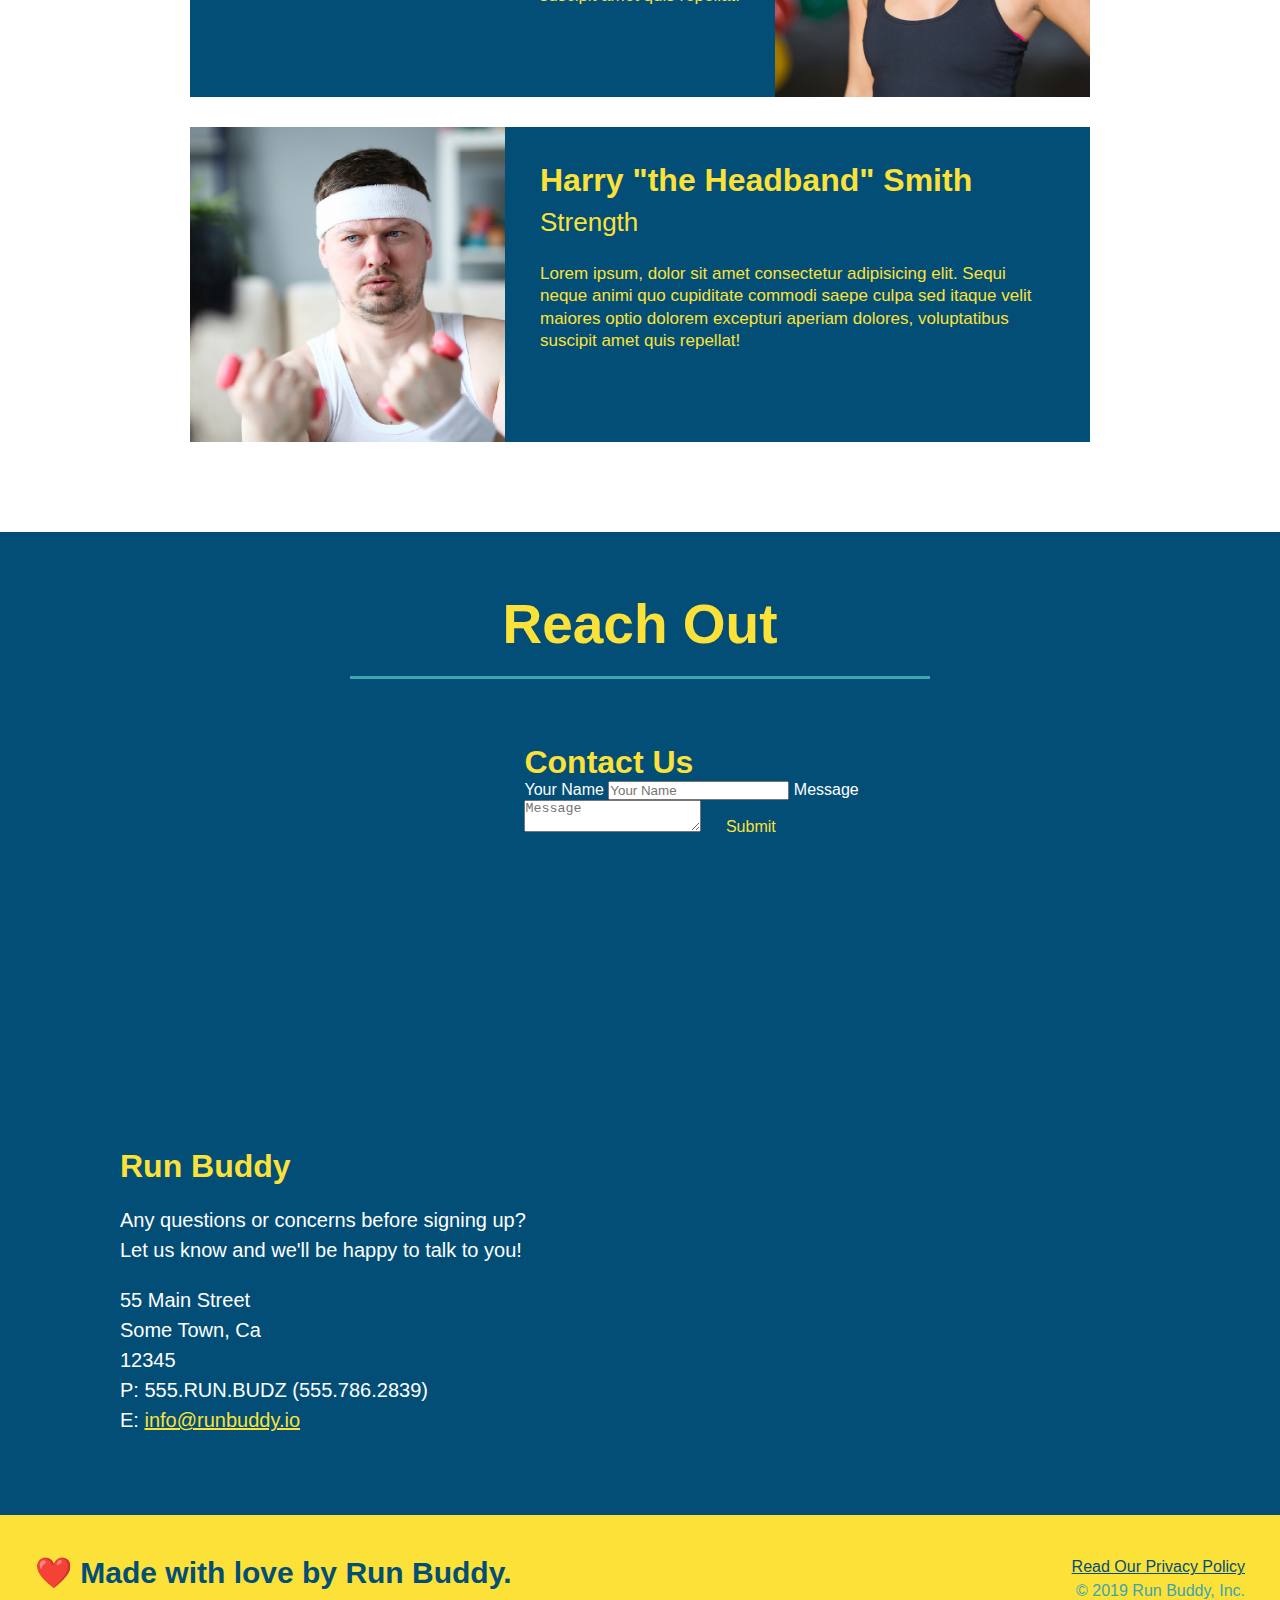
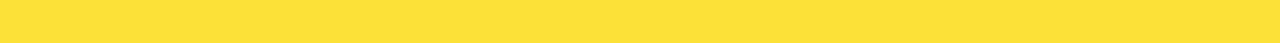
==== commit 18a7599d: "add flexbox to the steps" ====
--- a/index.html
+++ b/index.html
@@ -39,6 +39,17 @@
 
     <!-- hero section -->
     <section class="hero">
+        <div class="hero-cta">
+            <h2>Start Building Habits.</h2>
+            <p>
+                seitan heirloom post-ironic pop-up iPhone mlkshk hella selfies fashion axe occupy readymade put a bird
+                on it messenger bag Wes Anderson Schlitz plaid Bushwick church-key lo-fi skateboard slow-carb hashtag
+                trust fund Williamsburg biodiesel fixie farm-to-table 8-bit banjo XOXO Banksy chillwave bicycle rights
+                retro cliche tattooed bespoke irony mumblecore Shoreditch deep v polaroid McSweeney's bitters cray
+                gentrify tofu Marfa you probably haven't heard of them yr banh mi asymmetrical art party selvage
+                letterpress High Life.
+            </p>
+        </div>
         <div class="hero-form">
             <h3>Get Started Today!</h3>
             <p>Fill out this form and one of our trainers will schedule a consult</p>
@@ -68,46 +79,85 @@
 
     <!--"what we do" section -->
     <section id="what-we-do" class="intro">
-        <h2 class="section-title primary-border">What We Do</h2>
-        <p>
-            butcher selfies chambray shabby chic gentrify readymade yr Echo Park XOXO Tumblr normcore Banksy direct
-            trade Blue Bottle chillwave you probably haven't heard of them single-origin coffee Vice fanny pack fixie
-            Odd Future Austin fingerstache pickled twee synth Wes Anderson Thundercats viral bitters flannel meggings
-            narwhal Marfa Schlitz sustainable Intelligentsia umami deep v craft
-        </p>
+        <div class="flex-row">
+            <h2 class="section-title primary-border">What We Do</h2>
+        </div>
+        <div class="flex-row">
+            <p>
+                butcher selfies chambray shabby chic gentrify readymade yr Echo Park XOXO Tumblr normcore Banksy direct
+                trade Blue Bottle chillwave you probably haven't heard of them single-origin coffee Vice fanny pack
+                fixie
+                Odd Future Austin fingerstache pickled twee synth Wes Anderson Thundercats viral bitters flannel
+                meggings
+                narwhal Marfa Schlitz sustainable Intelligentsia umami deep v craft
+            </p>
+        </div>
     </section>
 
     <!--"what you do" section-->
     <section id="what-you-do" class="steps">
-        <h2 class="section-title secondary-border">What You Do</h2>
-        <div>
-            <img src="./assets/images/step-1.svg" alt="" />
-            <h3>Step 1: <span>Fill Out The Form Above.</span></h3>
-            <p>You're already here, so why not?</p>
-        </div>
-
-        <div>
-            <img src="./assets/images/step-2.svg" alt="" />
-            <h3>Step 2: <span>Consult with One of Our Trainers.</span></h3>
-            <p>Are you here to build muscle, lose weight, or just feel good?</p>
-        </div>
-
-        <div>
-            <img src="./assets/images/step-3.svg" alt="" />
-            <h3>Step 3: <span>Get Running.</span></h3>
-            <p>Hit the ground running (literally) once your trainer lays out your plan.</p>
-        </div>
-
-        <div>
-            <img src="./assets/images/step-4.svg" alt="" />
-            <h3>Step 4: <span>See Results.</span></h3>
-            <p>Bi-weekly checkins with your trainer will keep you focused</p>
-        </div>
+        <div class="flex-row">
+            <h2 class="section-title secondary-border">What You Do</h2>
+        </div>
+        <div class="step">
+            <h3>Step 1.</h3>
+            <div class="step-info">
+                <div class="step-img">
+                    <img src="./assets/images/step-1.svg" alt="" />
+                </div>
+                <div class="step-text">
+                    <h4>Fill Out The Form Above</h4>
+                    <p>You're already here, so why not?</p>
+                </div>
+            </div>
+        </div>
+
+        <div class="step">
+            <h3>Step 2.</h3>
+            <div class="step-info">
+                <div class="step-img">
+                    <img src="./assets/images/step-2.svg" alt="" />
+                </div>
+                <div class="step-text">
+                    <h4>Consult with One of Our Trainers.</h4>
+                    <p>Are you here to build muscle, lose weight, or just feel good?</p>
+                </div>
+            </div>
+        </div>
+
+        <div class="step">
+            <h3>Step 3.</h3>
+            <div class="step-info">
+                <div class="step-img">
+                    <img src="./assets/images/step-3.svg" alt="" />
+                </div>
+                <div class="step-text">
+                    <h4>Get Running.</h4>
+                    <p>Hit the ground running (literally) once your trainer lays out your plan.</p>
+                </div>
+            </div>
+        </div>
+
+        <div class="step">
+            <h3>Step 4.</h3>
+            <div class="step-info">
+                <div class="step-img">
+                    <img src="./assets/images/step-4.svg" alt="" />
+                </div>
+                <div class="step-text">
+                    <h4>See Results.</h4>
+                    <p>Bi-weekly checkins with your trainer will keep you focused</p>
+                </div>
+            </div>
+        </div>
+
     </section>
 
     <!-- "meet the trainers" section -->
     <section id="your-trainers" class="trainers">
-        <h2 class="section-title primary-border">Meet the Trainers</h2>
+        <div class="flex-row">
+            <h2 class="section-title primary-border">Meet the Trainers</h2>
+        </div>
         <!-- first trainer bio-->
         <article class="trainer">
             <img src="./assets/images/trainer-1.jpg" alt="Arron Stephens in his workout clothes, ready to pump iron" />
@@ -162,6 +212,18 @@
                 src="https://www.google.com/maps/embed?pb=!1m18!1m12!1m3!1d3147.1079747227936!2d-120.42364418397035!3d37.92790791110593!2m3!1f0!2f0!3f0!3m2!1i1024!2i768!4f13.1!3m3!1m2!1s0x8090c49129b6ac57%3A0xb56c7eb95a2cd8bd!2sMain%20St%2C%20California%2095327!5e0!3m2!1sen!2sus!4v1616426329495!5m2!1sen!2sus"
                 width="400" height="400" style="border:0;" allowfullscreen="" loading="lazy">
             </iframe>
+            <div class="contact-form">
+                <h3>Contact Us</h3>
+                <form>
+                    <label for="contact-name">Your Name</label>
+                    <input type="text" id="contact-name" placeholder="Your Name" />
+
+                    <label for="contact-message">Message</label>
+                    <textarea id="contact-message" placeholder="Message"></textarea>
+
+                    <button type="submit">Submit</button>
+                </form>
+            </div>
             <div>
                 <h3>Run Buddy</h3>
                 <p>
@@ -184,7 +246,7 @@
     <footer>
         <h2>❤️ Made with love by Run Buddy.</h2>
         <div>
-            <a href="#">Read Our Privacy Policy</a><br />
+            <a href="./privacypolicy.html">Read Our Privacy Policy</a><br />
             &copy; 2019 Run Buddy, Inc.
         </div>
     </footer>
--- a/assets/css/style.css
+++ b/assets/css/style.css
@@ -10,17 +10,19 @@
 }
 
 header {
+    display: flex;
+    justify-content: space-between;
+    flex-wrap: wrap;
     padding: 20px 35px;
     background-color: #39a6b2;
 }
 
 header h1 {
     font-weight: bold;
+    margin: 0;
     font-size: 36px;
     color: #fce138;
-    margin: 0;
-    display: inline;
-}
+  }
 
 header a {
     text-decoration: none;
@@ -28,34 +30,38 @@
 }
 
 header nav {
-    float: right;
     margin: 7px 0;
 }
 
-header nav ul li {
-    display: inline;
-}
+header nav ul {
+    display: flex;
+    flex-wrap: wrap;
+    justify-content: space-between;
+    align-items: center;
+    list-style: none;
+  }
 
 header nav ul li a {
     margin: 0 30px;
     font-weight: lighter;
-    font-size: 22px;
-}
+    font-size: 1.55vw;
+  }
 
 footer {
+    display: flex;
+    justify-content: space-between;
+    flex-wrap: wrap;
     background: #fce138;
     width: 100%;
     padding: 40px 35px;
 }
 
 footer div {
-    float: right;
     line-height: 1.5;
     text-align: right;
 }
 
 footer h2 {
-    display: inline;
     color: #024e76;
     font-size: 30px;
     margin: 0;
@@ -71,23 +77,36 @@
 
 /*Hero Style Start */
 .hero {
-        position: relative;
+        display: flex;
+        justify-content: center;
+        flex-wrap: wrap;
         background-image: url("../images/hero-bg.jpg");
-        height: 600px;
         background-size: cover;
         background-position: center;
 }
-/*Hero Style End */
+
+.hero-cta {
+    width: 35%;
+    text-align: right;
+    margin: 3.5%;
+    color: #fff;
+    font-size: 18px;
+    line-height: 1.3;
+  }
+
+  .hero-cta h2 {
+    font-style: italic;
+    font-size: 55px;
+    color: #fce138;
+  }
 
 .hero-form {
+    width: 40%;
+    margin: 3.5%;
     background-color: #fce138;
     padding: 20px;
-    width: 500px;
     color: #024e76;
     border: 3px solid #024e76;
-    position: absolute;
-    bottom: 120px;
-    right: 140px;
 }
 
 .hero-form p {
@@ -98,6 +117,8 @@
     font-size: 24px;
     margin: 0;
 }
+
+/*Hero Style End */
 
 .form-input {
     border: 1px solid #024e76;
@@ -121,9 +142,6 @@
     font-size: 16px;
 }
 
-.intro {
-    text-align: center;
-}
 
 .intro p {
     line-height: 1.7;
@@ -134,18 +152,18 @@
 }
 
 .steps {
-    text-align: center;
     background: #fce138;
 }
 
 .section-title {
     font-size: 55px;
     color: #024e76;
-    margin-bottom: 35px;
-    padding: 0 100px 20px 100px;
     border-bottom: 3px solid;
     border-color: #39a6b2;
-    display: inline-block;
+    padding-bottom: 20px;
+    text-align: center;
+    margin: 0 auto 35px auto;
+    width: 50%;
 }
 
 .primary-border {
@@ -156,32 +174,53 @@
     border-color: #39a6b2;
 }
 
-.steps div {
-      margin-bottom: 80px;
-}
-
-.steps img {
-    width: 15%;
-    margin: 10px 0;
-}
-
-.steps h3 {
+.step {
+    margin: 50px auto;
+    padding-bottom: 50px;
+    width: 80%;
+    border-bottom: 1px solid #39a6b2;
+    display: flex;
+    flex-wrap: wrap;
+    align-items: center;
+    justify-content: space-between;
+  }
+
+.step h3 {
     color: #024e76;
     font-size: 46px;
-    margin-top: 10px;
-}
-
-.steps p {
+    flex: 1 30%;
+}
+
+.step-text p {
     color: #39a6b2;
-    font-size: 23px;
-}
-
-.steps span {
-    font-size: 38px;
+    font-size: 18px;
+}
+
+.step-text h4 {
+    flex: 12;
+    font-size: 26px;
+    line-height: 1.5;
+    color: #024e76;
+  }
+
+.step-info {
+    display: flex;
+    flex: 2 70%;
+    flex-wrap: wrap;
+    align-items: center;
+}
+
+.step-img {
+    flex: 1 12%;
+    margin-right: 20px;
+}
+
+.step-img img {
+    max-width: 100%;
 }
 
 .trainers {
-    text-align: center;
+
 }
 
 .trainer {
@@ -203,14 +242,6 @@
     width: 65%;
 }
 
-.text-left {
-    text-align: left;
-}
-
-.text-right {
-    text-align: right;
-}
-
 .trainer-bio h3 {
     font-size: 32px;
     margin-bottom: 8px;
@@ -228,7 +259,6 @@
   }
 
   .contact {
-    text-align: center;
     background: #024e76;
   }
 
@@ -266,4 +296,21 @@
     color: #fce138;
   }
 
-  /* REACH OUT STYLES END */+.hero-secondary {
+    margin: 20px;
+    background-color: black;
+    font-size: 20px;
+    color: red;
+  }
+
+.text-left {
+    text-align: left;
+}
+
+.text-right {
+    text-align: right;
+}
+
+  .flex-row {
+    display: flex;
+  }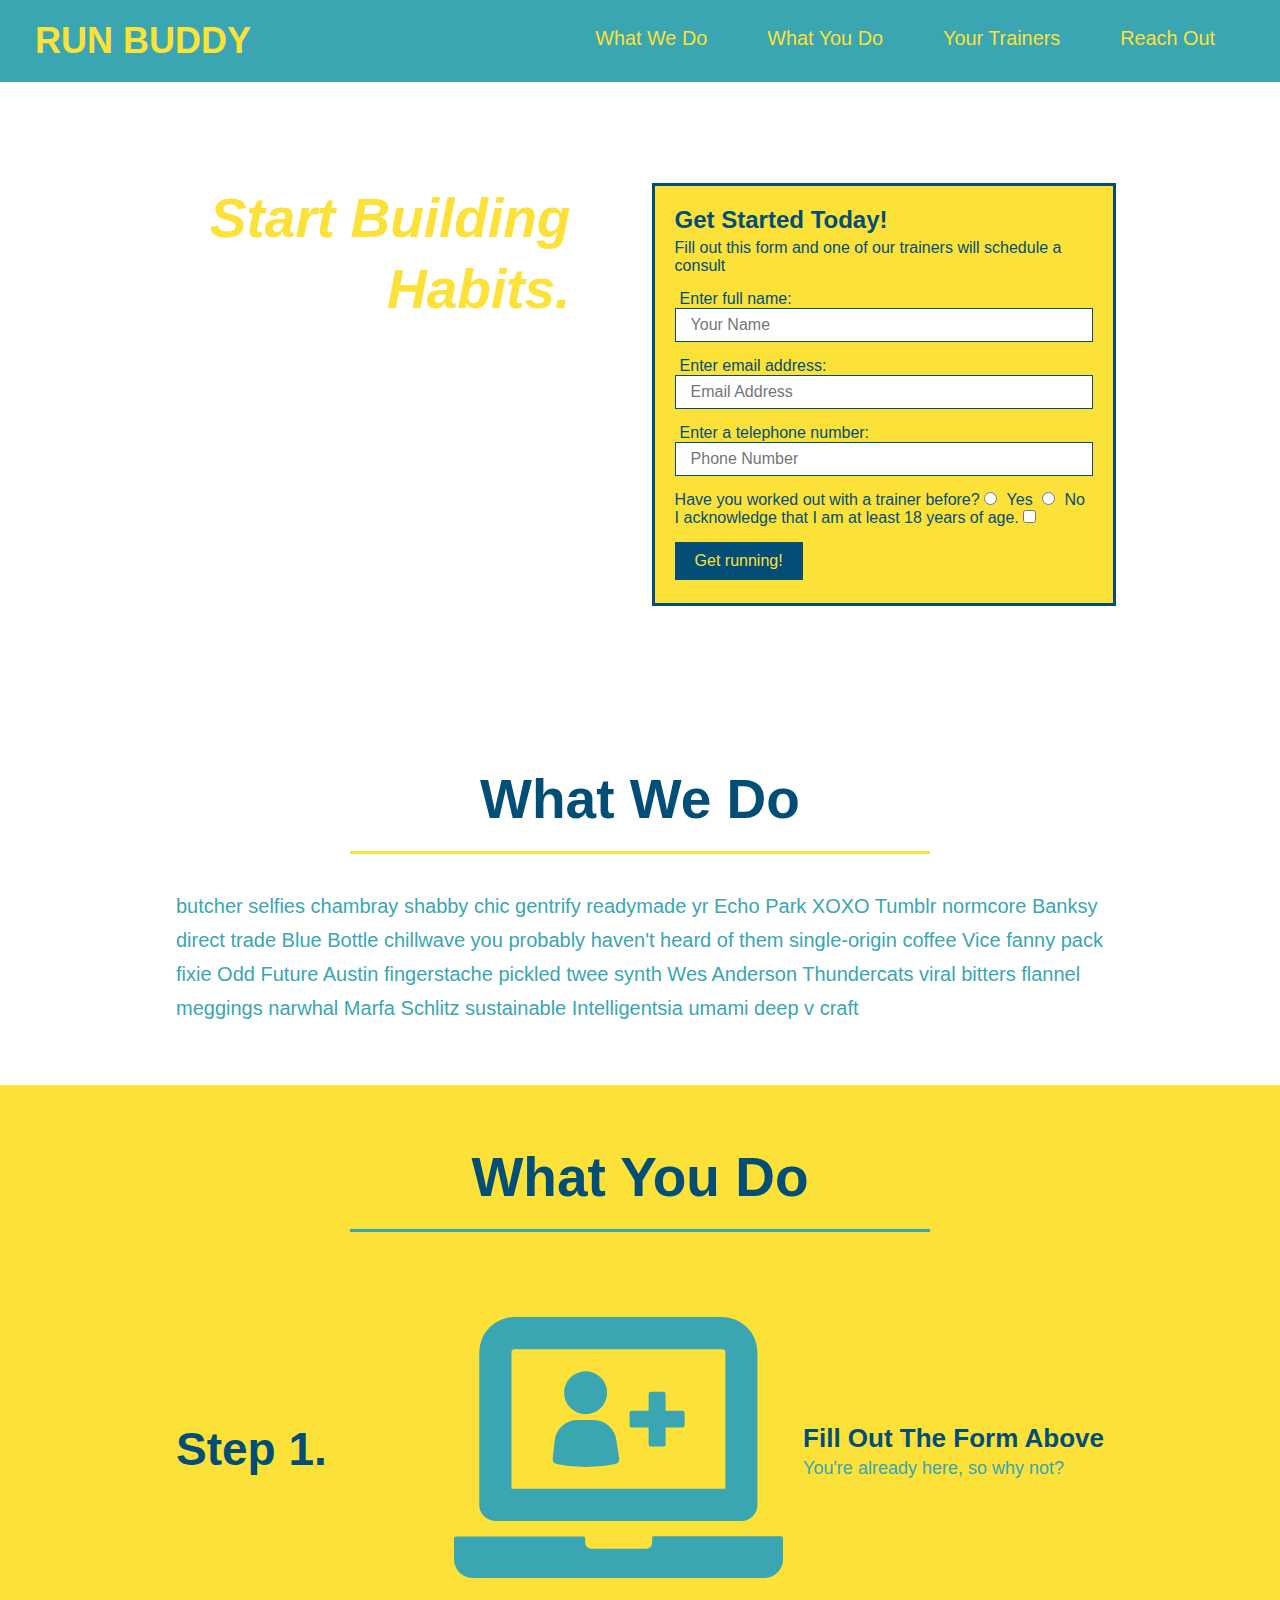
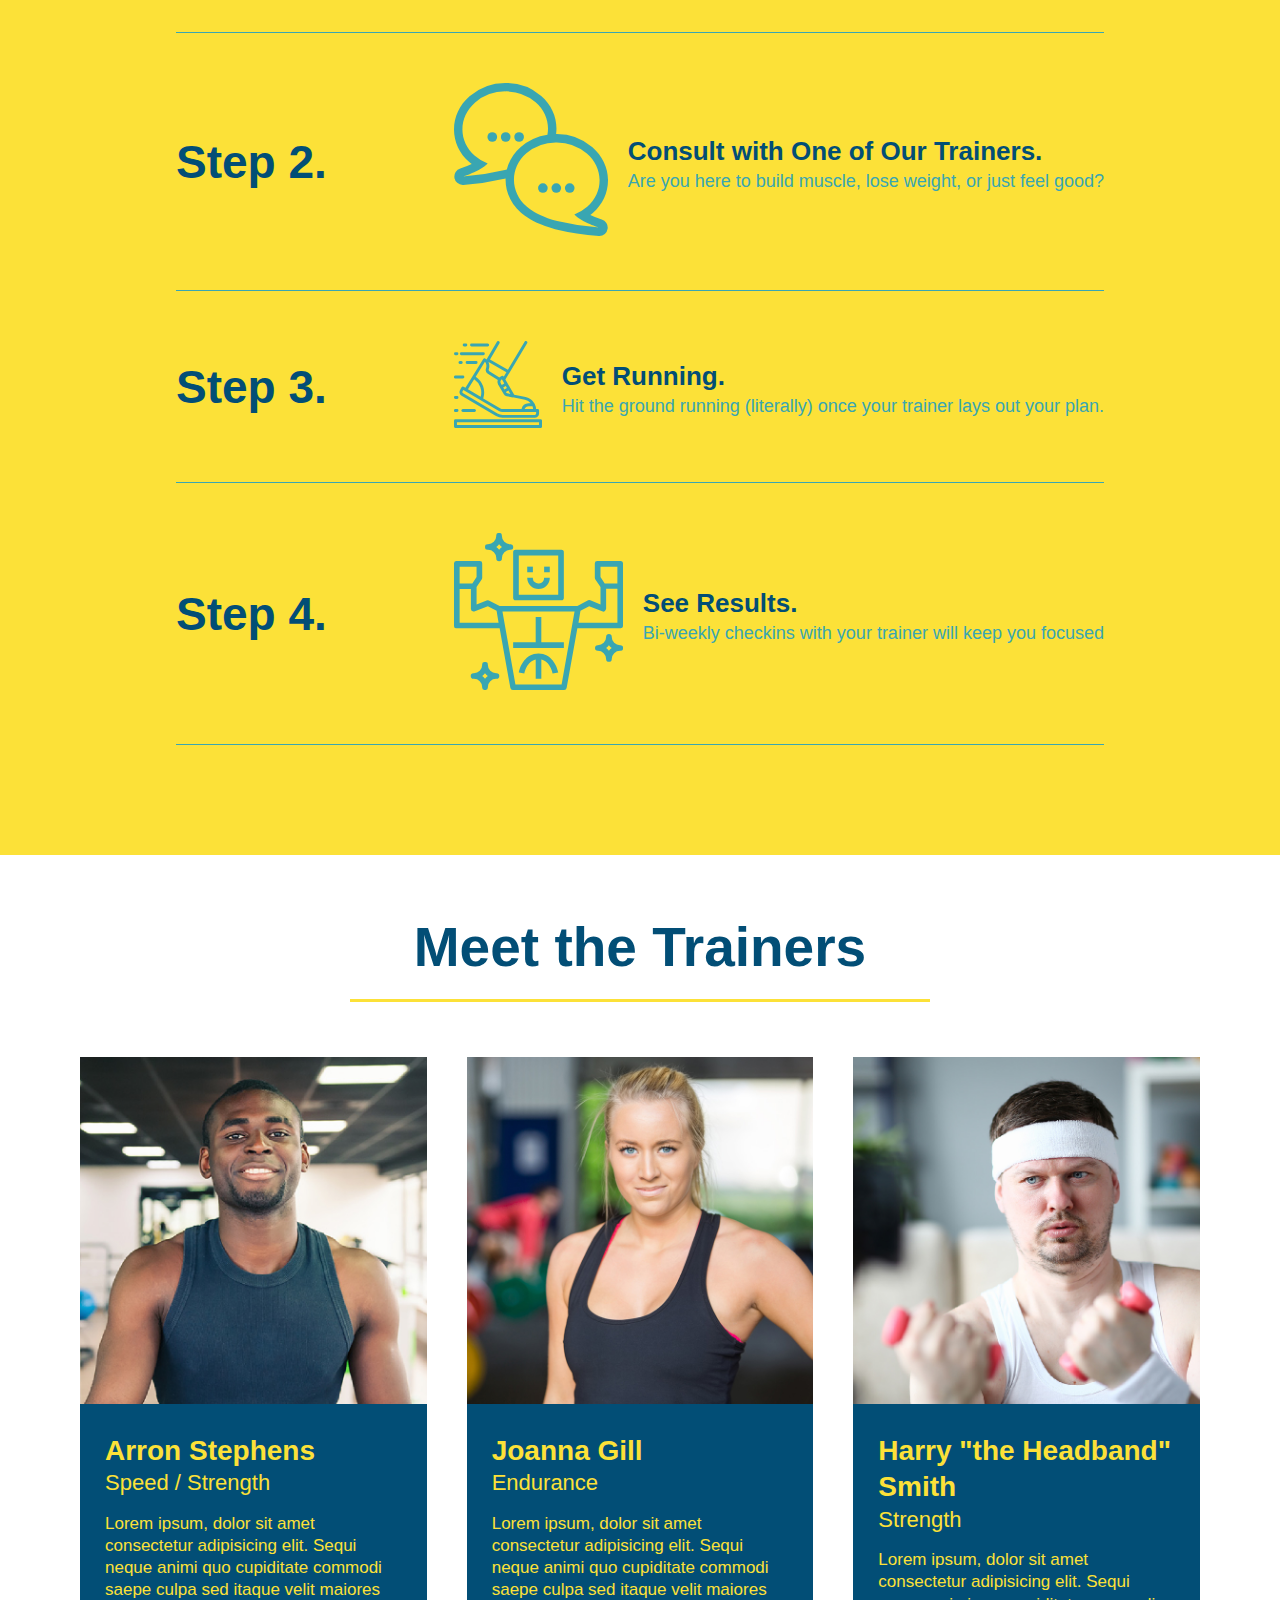
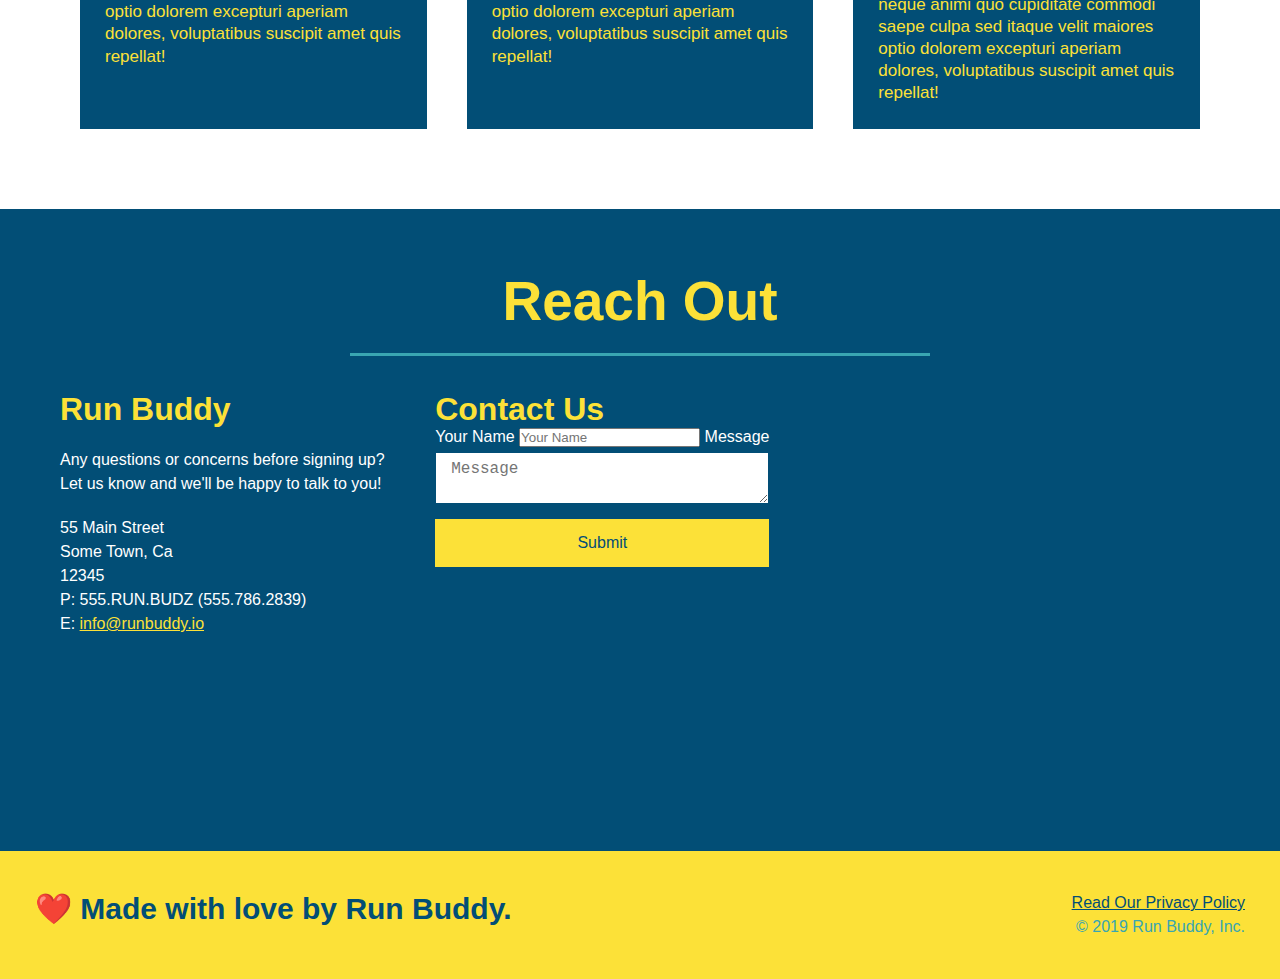
==== commit 5bca125c: "footer update" ====
--- a/index.html
+++ b/index.html
@@ -154,76 +154,67 @@
     </section>
 
     <!-- "meet the trainers" section -->
-    <section id="your-trainers" class="trainers">
+    <section id="your-trainers">
         <div class="flex-row">
             <h2 class="section-title primary-border">Meet the Trainers</h2>
         </div>
-        <!-- first trainer bio-->
-        <article class="trainer">
-            <img src="./assets/images/trainer-1.jpg" alt="Arron Stephens in his workout clothes, ready to pump iron" />
-            <div class="trainer-bio text-left">
-                <h3>Arron Stephens</h3>
-                <h4>Speed / Strength</h4>
-                <p>
-                    Lorem ipsum, dolor sit amet consectetur adipisicing elit. Sequi neque animi quo cupiditate commodi
-                    saepe culpa sed
-                    itaque velit maiores optio dolorem excepturi aperiam dolores, voluptatibus suscipit amet quis
-                    repellat!
-                </p>
-            </div>
-        </article>
-        <!-- second trainer bio -->
-        <article class="trainer">
-            <div class="trainer-bio text-right">
-                <h3>Joanna Gill</h3>
-                <h4>Endurance</h4>
-                <p>
-                    Lorem ipsum, dolor sit amet consectetur adipisicing elit. Sequi neque animi quo cupiditate commodi
-                    saepe culpa sed
-                    itaque velit maiores optio dolorem excepturi aperiam dolores, voluptatibus suscipit amet quis
-                    repellat!
-                </p>
-            </div>
-            <img src="./assets/images/trainer-2.jpg" alt="Joanna Gill cooling off after a workout" />
-        </article>
-
-        <!-- third trainer bio -->
-        <article class="trainer">
-            <img src="./assets/images/trainer-3.jpg"
-                alt="Harry Smith wearing a headband and lifting comically small pink weights" />
-            <div class="trainer-bio text-left">
-                <h3>Harry "the Headband" Smith</h3>
-                <h4>Strength</h4>
-                <p>
-                    Lorem ipsum, dolor sit amet consectetur adipisicing elit. Sequi neque animi quo cupiditate commodi
-                    saepe culpa sed
-                    itaque velit maiores optio dolorem excepturi aperiam dolores, voluptatibus suscipit amet quis
-                    repellat!
-                </p>
-            </div>
-        </article>
+
+        <div class="trainers">
+            <!-- first trainer bio-->
+            <article class="trainer">
+                <img src="./assets/images/trainer-1.jpg"
+                    alt="Arron Stephens in his workout clothes, ready to pump iron" />
+                <div class="trainer-bio">
+                    <h3 class="trainer-name">Arron Stephens</h3>
+                    <h4 class="trainer-role">Speed / Strength</h4>
+                    <p>
+                        Lorem ipsum, dolor sit amet consectetur adipisicing elit. Sequi neque animi quo cupiditate
+                        commodi
+                        saepe culpa sed
+                        itaque velit maiores optio dolorem excepturi aperiam dolores, voluptatibus suscipit amet quis
+                        repellat!
+                    </p>
+                </div>
+            </article>
+            <!-- second trainer bio -->
+            <article class="trainer">
+                <img src="./assets/images/trainer-2.jpg" alt="Joanna Gill cooling off after a workout" />
+                <div class="trainer-bio">
+                    <h3 class="trainer-name">Joanna Gill</h3>
+                    <h4 class="trainer-role">Endurance</h4>
+                    <p>
+                        Lorem ipsum, dolor sit amet consectetur adipisicing elit. Sequi neque animi quo cupiditate
+                        commodi
+                        saepe culpa sed
+                        itaque velit maiores optio dolorem excepturi aperiam dolores, voluptatibus suscipit amet quis
+                        repellat!
+                    </p>
+                </div>
+            </article>
+
+            <!-- third trainer bio -->
+            <article class="trainer">
+                <img src="./assets/images/trainer-3.jpg"
+                    alt="Harry Smith wearing a headband and lifting comically small pink weights" />
+                <div class="trainer-bio">
+                    <h3 class="trainer-name">Harry "the Headband" Smith</h3>
+                    <h4 class="trainer-role">Strength</h4>
+                    <p>
+                        Lorem ipsum, dolor sit amet consectetur adipisicing elit. Sequi neque animi quo cupiditate
+                        commodi
+                        saepe culpa sed
+                        itaque velit maiores optio dolorem excepturi aperiam dolores, voluptatibus suscipit amet quis
+                        repellat!
+                    </p>
+                </div>
+            </article>
+        </div>
     </section>
 
     <!--"reach out" section -->
     <section id="reach-out" class="contact">
         <h2 class="section-title secondary-border">Reach Out</h2>
         <div class="contact-info">
-            <iframe
-                src="https://www.google.com/maps/embed?pb=!1m18!1m12!1m3!1d3147.1079747227936!2d-120.42364418397035!3d37.92790791110593!2m3!1f0!2f0!3f0!3m2!1i1024!2i768!4f13.1!3m3!1m2!1s0x8090c49129b6ac57%3A0xb56c7eb95a2cd8bd!2sMain%20St%2C%20California%2095327!5e0!3m2!1sen!2sus!4v1616426329495!5m2!1sen!2sus"
-                width="400" height="400" style="border:0;" allowfullscreen="" loading="lazy">
-            </iframe>
-            <div class="contact-form">
-                <h3>Contact Us</h3>
-                <form>
-                    <label for="contact-name">Your Name</label>
-                    <input type="text" id="contact-name" placeholder="Your Name" />
-
-                    <label for="contact-message">Message</label>
-                    <textarea id="contact-message" placeholder="Message"></textarea>
-
-                    <button type="submit">Submit</button>
-                </form>
-            </div>
             <div>
                 <h3>Run Buddy</h3>
                 <p>
@@ -239,8 +230,27 @@
                     E: <a href="mailto:info@runbuddy.io">info@runbuddy.io</a>
                 </address>
             </div>
-        </div>
-    </section>
+            <div class="contact-form">
+                <h3>Contact Us</h3>
+                <form>
+                    <label for="contact-name">Your Name</label>
+                    <input type="text" id="contact-name" placeholder="Your Name" />
+
+                    <label for="contact-message">Message</label>
+                    <textarea id="contact-message" placeholder="Message"></textarea>
+
+                    <button type="submit">Submit</button>
+                </form>
+            </div>
+
+            <iframe
+                src="https://www.google.com/maps/embed?pb=!1m18!1m12!1m3!1d3147.1079747227936!2d-120.42364418397035!3d37.92790791110593!2m3!1f0!2f0!3f0!3m2!1i1024!2i768!4f13.1!3m3!1m2!1s0x8090c49129b6ac57%3A0xb56c7eb95a2cd8bd!2sMain%20St%2C%20California%2095327!5e0!3m2!1sen!2sus!4v1616426329495!5m2!1sen!2sus"
+                width="400" height="400" style="border:0;" allowfullscreen="" loading="lazy">
+            </iframe>
+        </div>
+    </section>
+
+    <!-- end of "reach out" section -->
 
     <!-- footer -->
     <footer>
--- a/assets/css/style.css
+++ b/assets/css/style.css
@@ -220,42 +220,42 @@
 }
 
 .trainers {
-
+    width: 100%;
+    margin: 0 auto;
+    display: flex;
+    flex-wrap: wrap;
+    justify-content: space-around;
 }
 
 .trainer {
-    width: 900px;
     margin: 0 auto 30px auto;
     background: #024e76;
     color: #fce138;
-    overflow: auto;
+    margin: 20px;
+    flex: 1;
 }
 
 .trainer img {
-    width: 35%;
-    float: left;
+    width: 100%;
 }
 
 .trainer-bio {
-    padding: 35px;
-    float: left;
-    width: 65%;
+    padding: 25px;
+    line-height: 1.3;
 }
 
 .trainer-bio h3 {
-    font-size: 32px;
-    margin-bottom: 8px;
+    font-size: 28px;
   }
   
   .trainer-bio h4 {
     font-weight: lighter;
-    font-size: 26px;
-    margin-bottom: 25px;
+    font-size: 22px;
+    margin-bottom: 15px;
   }
   
   .trainer-bio p {
     font-size: 17px;
-    line-height: 1.3;
   }
 
   .contact {
@@ -266,17 +266,17 @@
     color: #fce138;
   }
 
+  .contact-info {
+      display: flex;
+      justify-content: space-between;
+      flex-wrap: wrap;
+  }
+
   .contact-info iframe {
-    width: 400px;
     height: 400px;
   }
 
   .contact-info div {
-    width: 410px;
-    display: inline-block;
-    vertical-align: top;
-    text-align: left;
-    margin: 30px 0 0 60px;
     color: white;
   }
 
@@ -288,12 +288,38 @@
   .contact-info p, .contact-info address {
     margin: 20px 0;
     line-height: 1.5;
-    font-size: 20px;
+    font-size: 16px;
     font-style: normal;
   }
   
   .contact-info a {
     color: #fce138;
+  }
+
+  contact-form input, .contact-form textarea {
+      border: 1px solid #024e76;
+      display: block;
+      padding: 7px 15px;
+      font-size: 16px;
+      color: #024e76;
+      width: 100%;
+      margin-bottom: 15px;
+      margin-top: 5px;
+  }
+
+  contact-info > * {
+      flex: 1;
+      margin: 15px;
+  }
+
+  .contact-form button {
+      width: 100%;
+      border: none;
+      background: #fce138;
+      color: #024e76;
+      text-align: center;
+      padding: 15px 0;
+      font-size: 16px;
   }
 
 .hero-secondary {
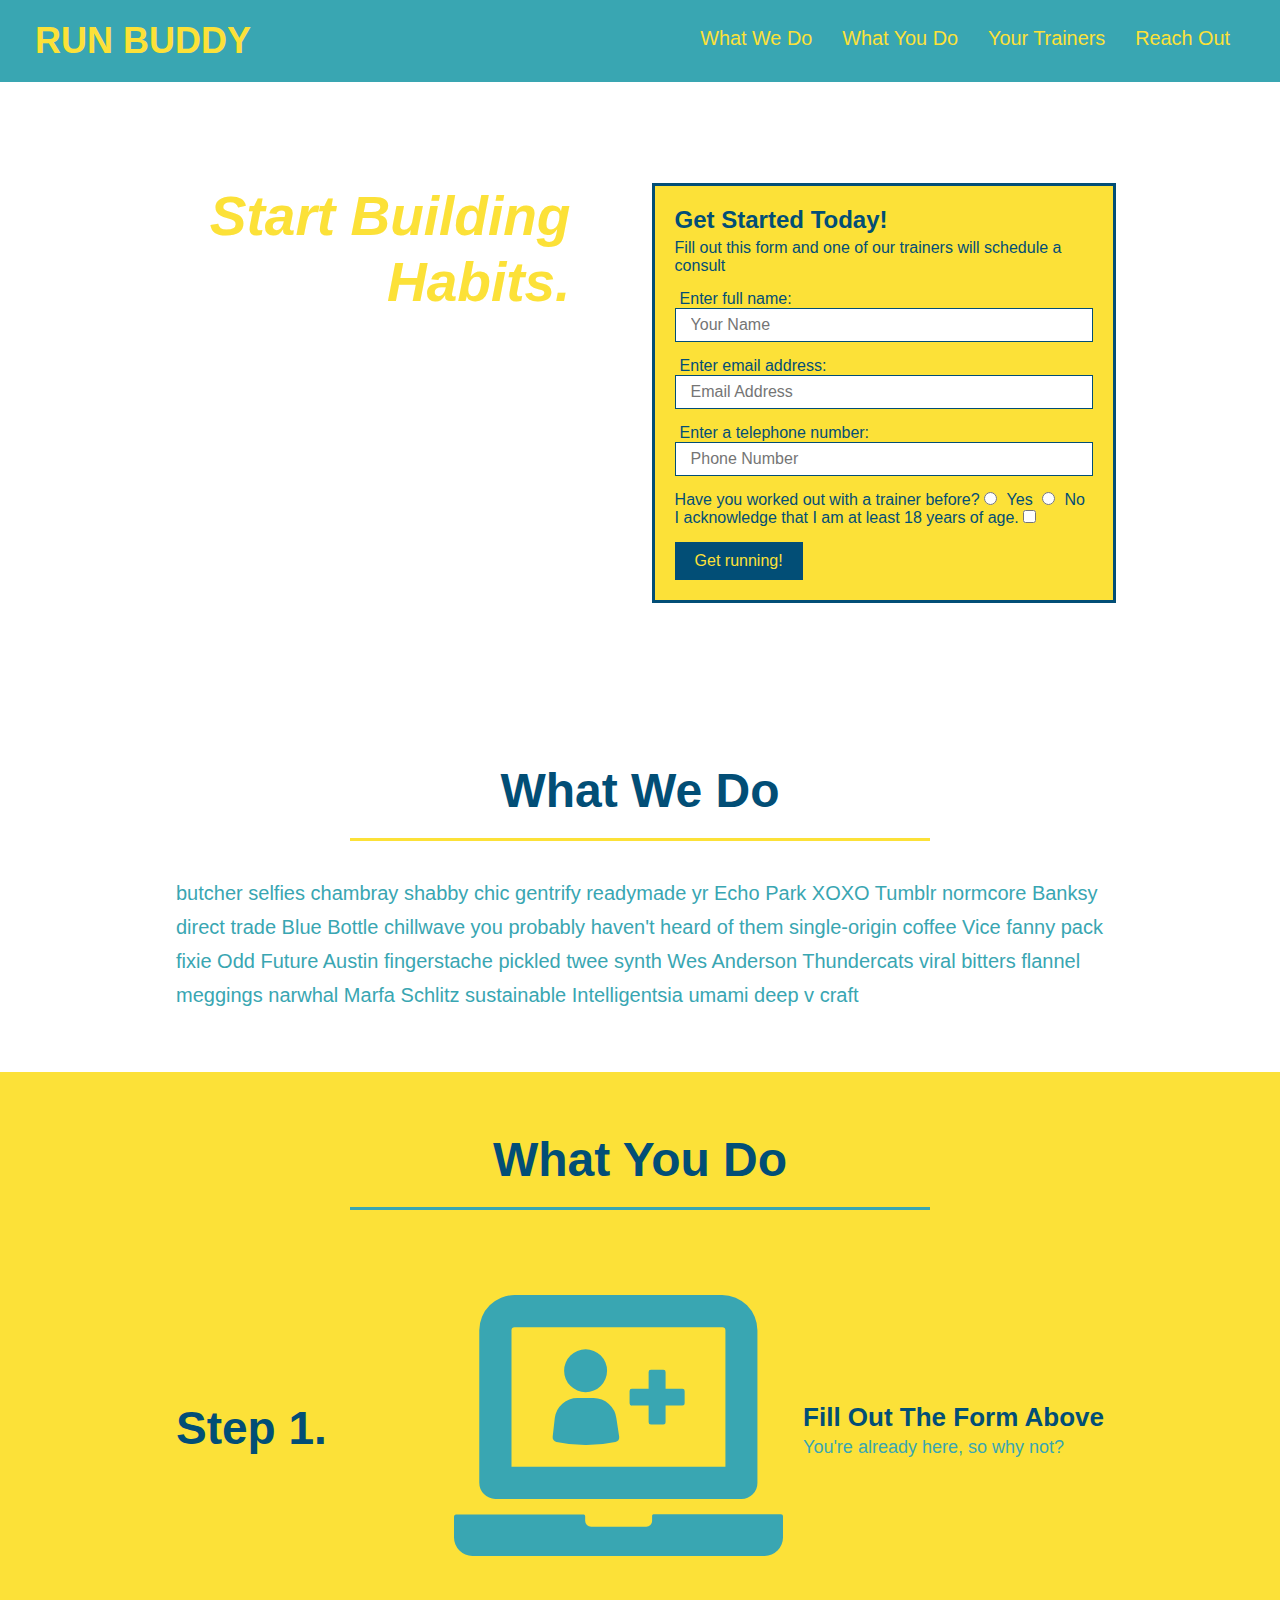
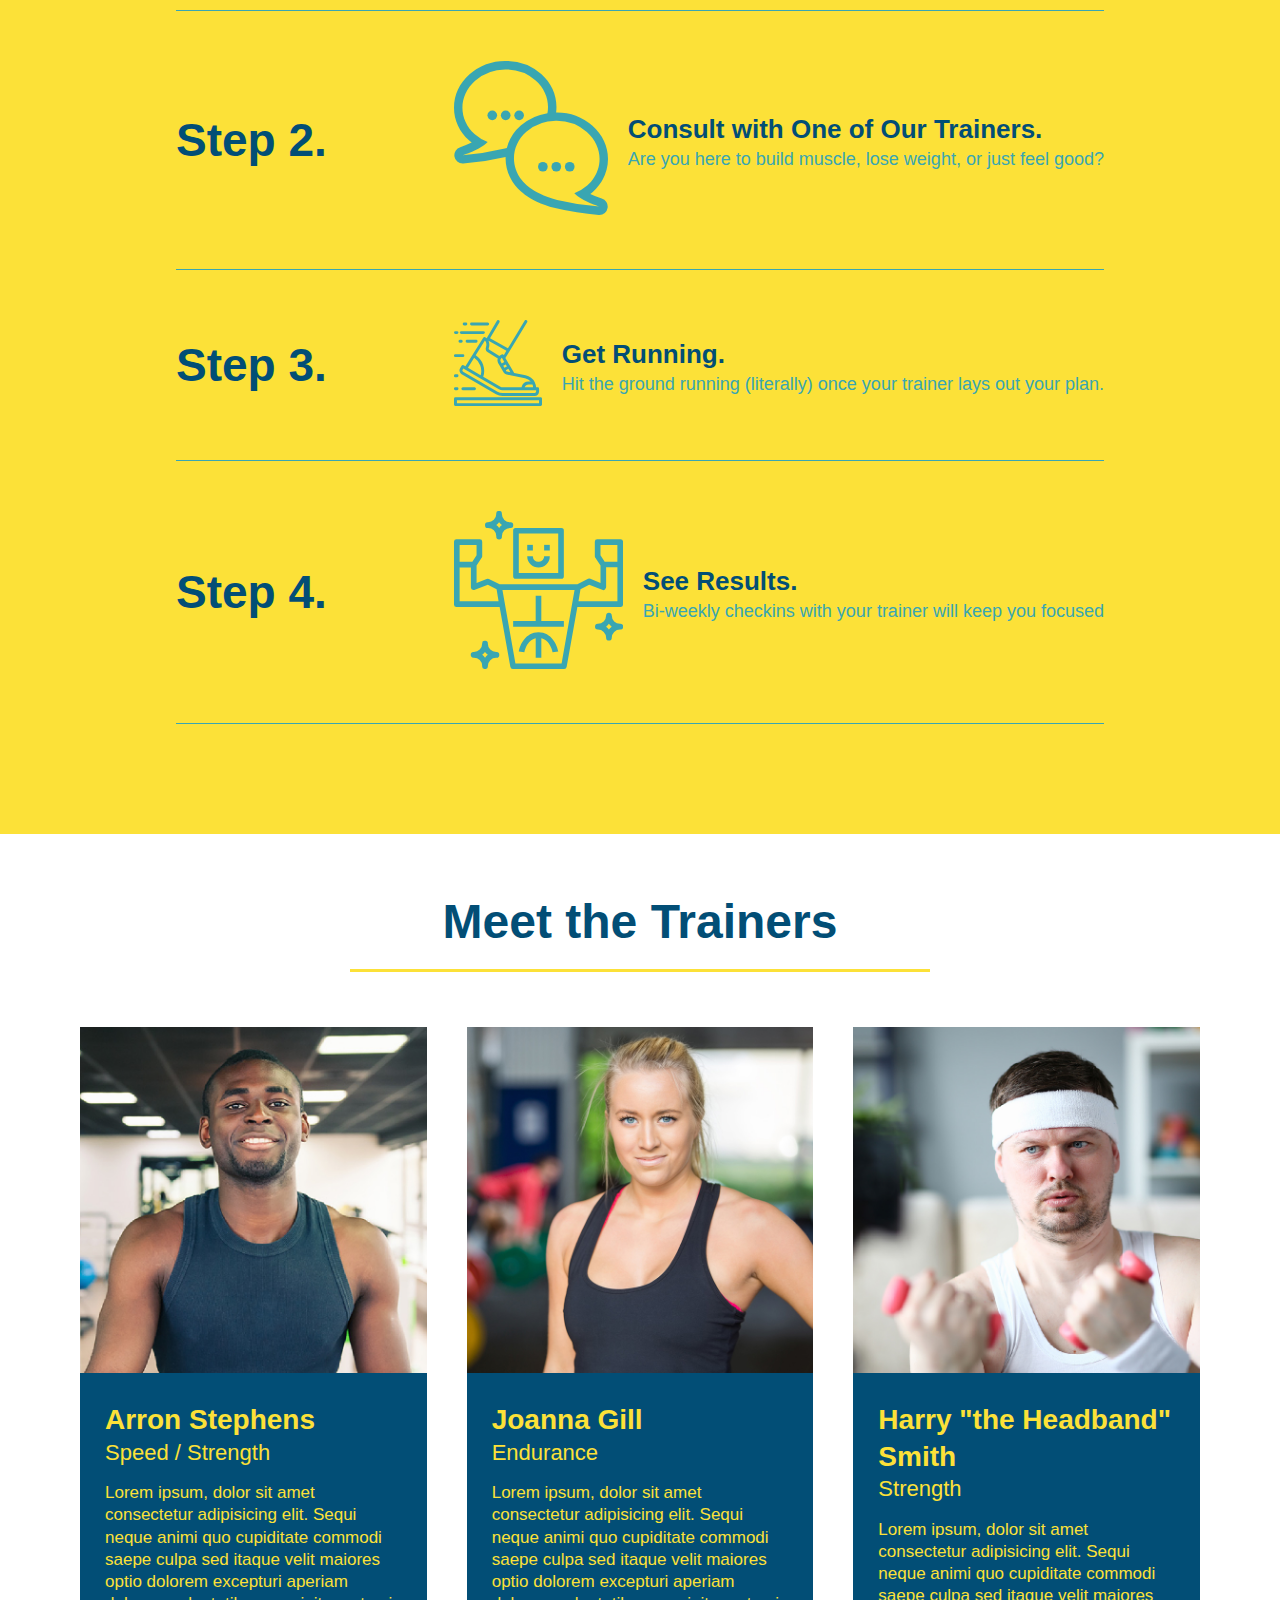
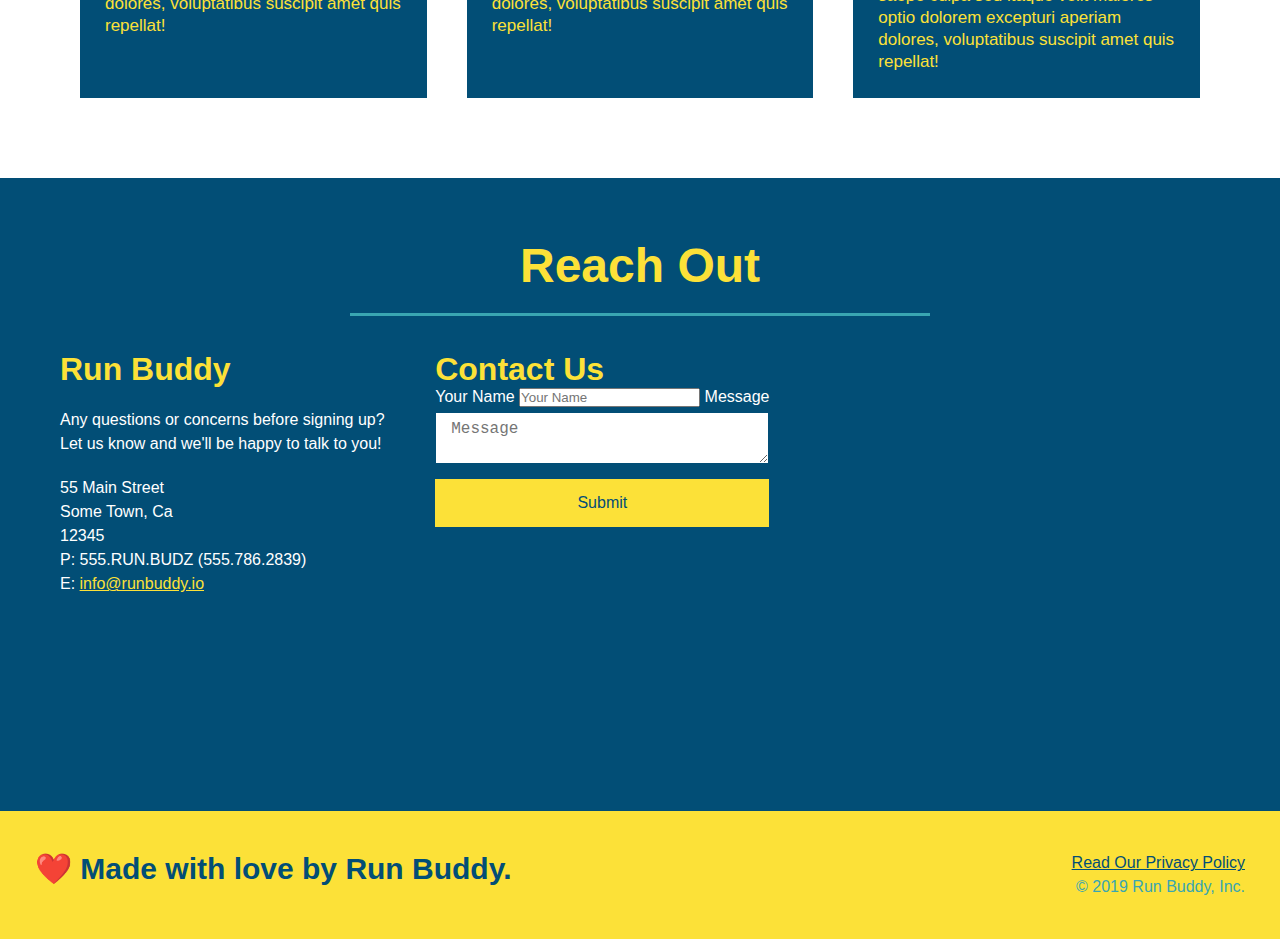
==== commit 28d813e1: "mobile responsiveness" ====
--- a/index.html
+++ b/index.html
@@ -2,7 +2,7 @@
 <html lang="en">
 
 <head>
-
+    <meta name="viewport" content="width=device-width, initial-scale=1.0" />
     <meta charset="UTF-8" />
     <title>Run Buddy</title>
     <link rel="stylesheet" href="./assets/css/style.css" />
--- a/assets/css/style.css
+++ b/assets/css/style.css
@@ -42,7 +42,7 @@
   }
 
 header nav ul li a {
-    margin: 0 30px;
+    padding: 10px 15px;  
     font-weight: lighter;
     font-size: 1.55vw;
   }
@@ -83,6 +83,7 @@
         background-image: url("../images/hero-bg.jpg");
         background-size: cover;
         background-position: center;
+        align-items: flex-start;
 }
 
 .hero-cta {
@@ -91,7 +92,7 @@
     margin: 3.5%;
     color: #fff;
     font-size: 18px;
-    line-height: 1.3;
+    line-height: 1.2;
   }
 
   .hero-cta h2 {
@@ -156,7 +157,7 @@
 }
 
 .section-title {
-    font-size: 55px;
+    font-size: 48px;
     color: #024e76;
     border-bottom: 3px solid;
     border-color: #39a6b2;
@@ -339,4 +340,113 @@
 
   .flex-row {
     display: flex;
+  }
+
+  /* MEDIA QUERY FOR SMALLER DESKTOP SCREENS AND SMALLER */
+  @media screen and (max-width: 980px) {
+    header {
+      padding-bottom: 0;
+      justify-content: center;
+    }
+  
+    header h1 {
+      width: 100%;
+      text-align: center;
+    }
+  
+    header nav ul {
+      margin-top: 20px;
+      width: 100%;
+      justify-content: center;
+    }
+  
+    header nav ul li a {
+      font-size: 20px;
+    }
+  
+    footer h2, footer div {
+      text-align: center;
+      width: 100%;
+    }
+
+    .hero-cta, .hero-form {
+        width: 100%;
+      }
+      
+      .hero-cta {
+        text-align: center;
+      }
+
+      .section-title {
+        width: 80%;
+      }
+      
+      .trainer {
+        flex: 0 70%;
+      }
+      
+      .contact-info iframe{
+        flex: 1 100%;
+      }
+  }
+  
+  /* MEDIA QUERY FOR TABLETS AND SMALLER */
+  @media screen and (max-width: 768px) {
+    section {
+        padding: 30px 15px;
+      }
+    
+      .step h3 {
+        flex: 1 100%;
+        text-align: center;
+      }
+    
+      .step-info {
+        flex: 2 100%;
+        text-align: center;
+        justify-content: center;
+      }
+    
+      .step-img {
+        flex: 0 32%;
+        margin-right: 0;
+        margin-top: 15px;
+        margin-bottom: 15px;
+      }
+    
+      .step-text {
+        flex: 100%;  
+      }
+  }
+  
+  /* MEDIA QUERY FOR MOBILE PHONES AND SMALLER */
+  @media screen and (max-width: 575px) {
+
+    .hero-form button {
+      width: 100%;
+    }
+  
+    .section-title {
+      width: 95%;
+    }
+  
+    .intro p {
+      width: 100%;
+    }
+  
+    .trainer {
+      flex: 0 100%;
+    }
+  
+    .contact-info {
+      text-align: center;
+    }
+  
+    .contact-info > * {
+      flex: 0 100%;
+    }
+
+    .contact-form {
+        order: 3;
+      }
   }